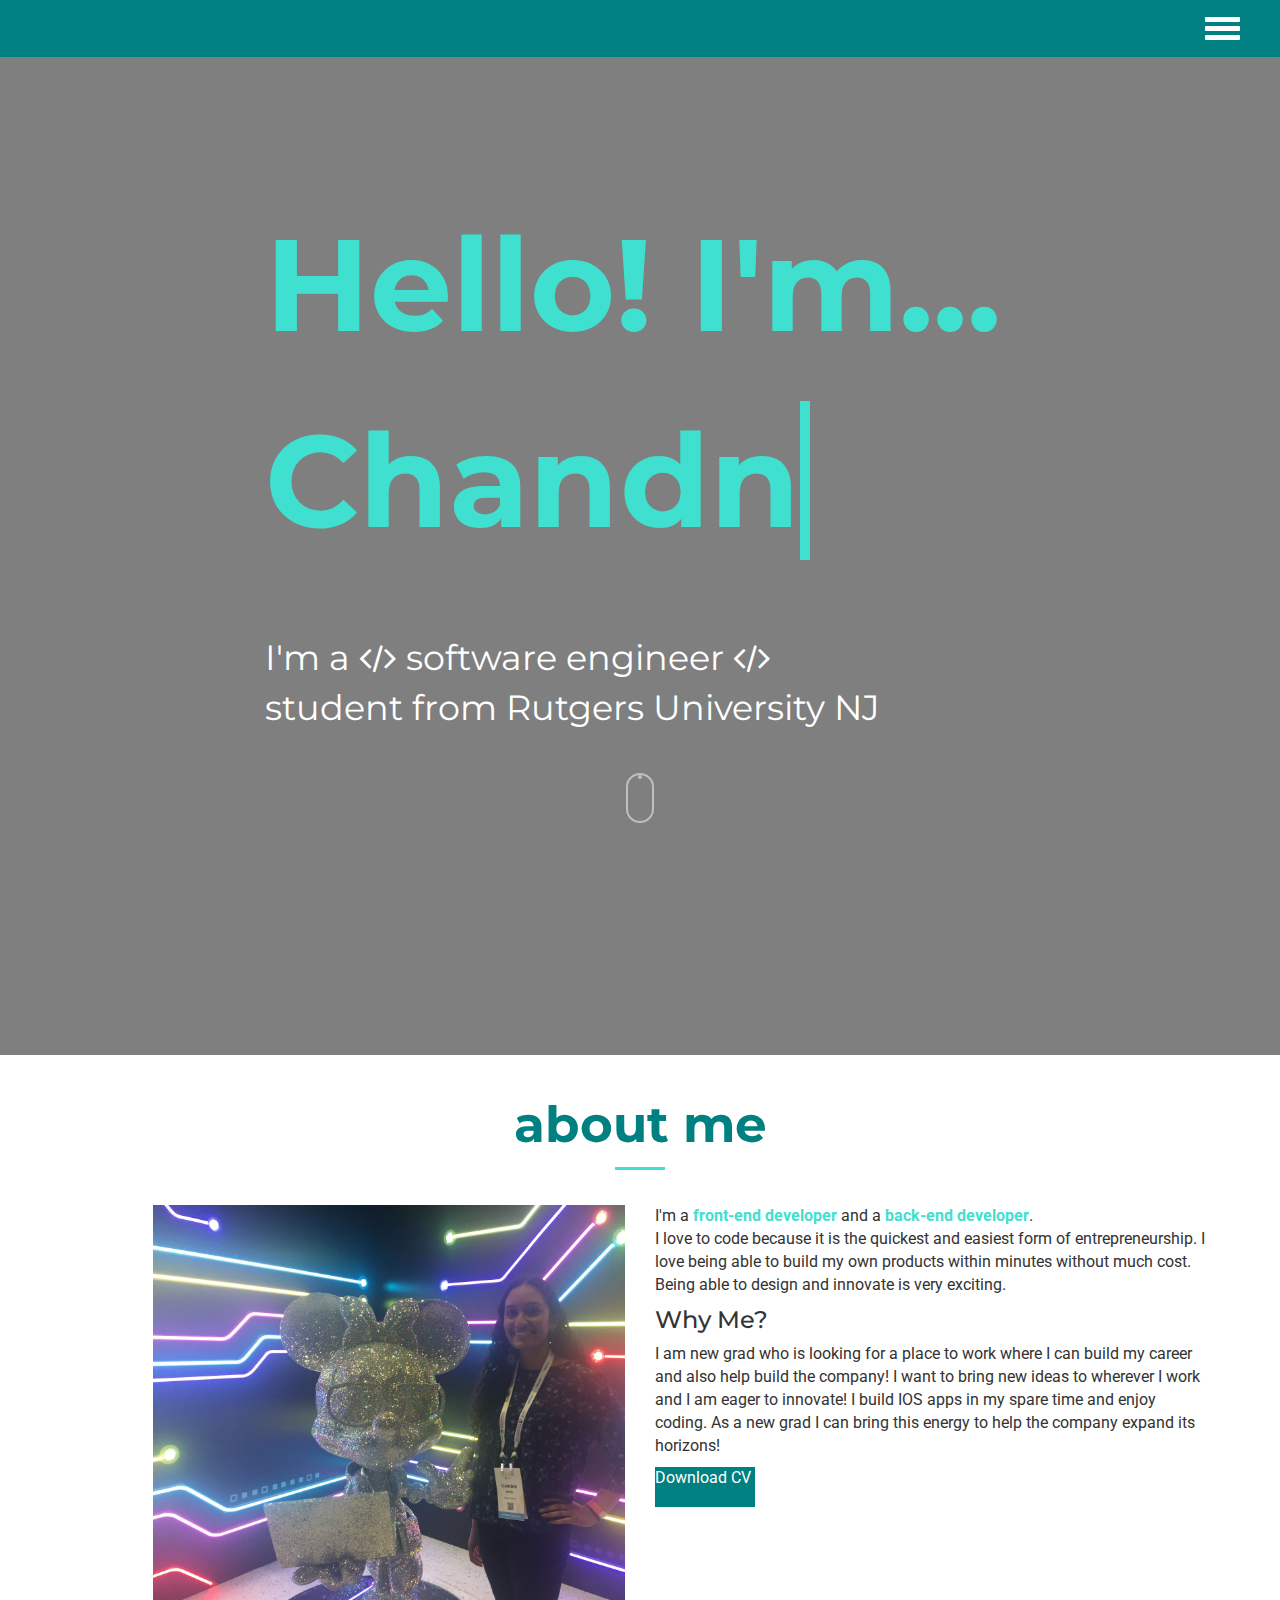
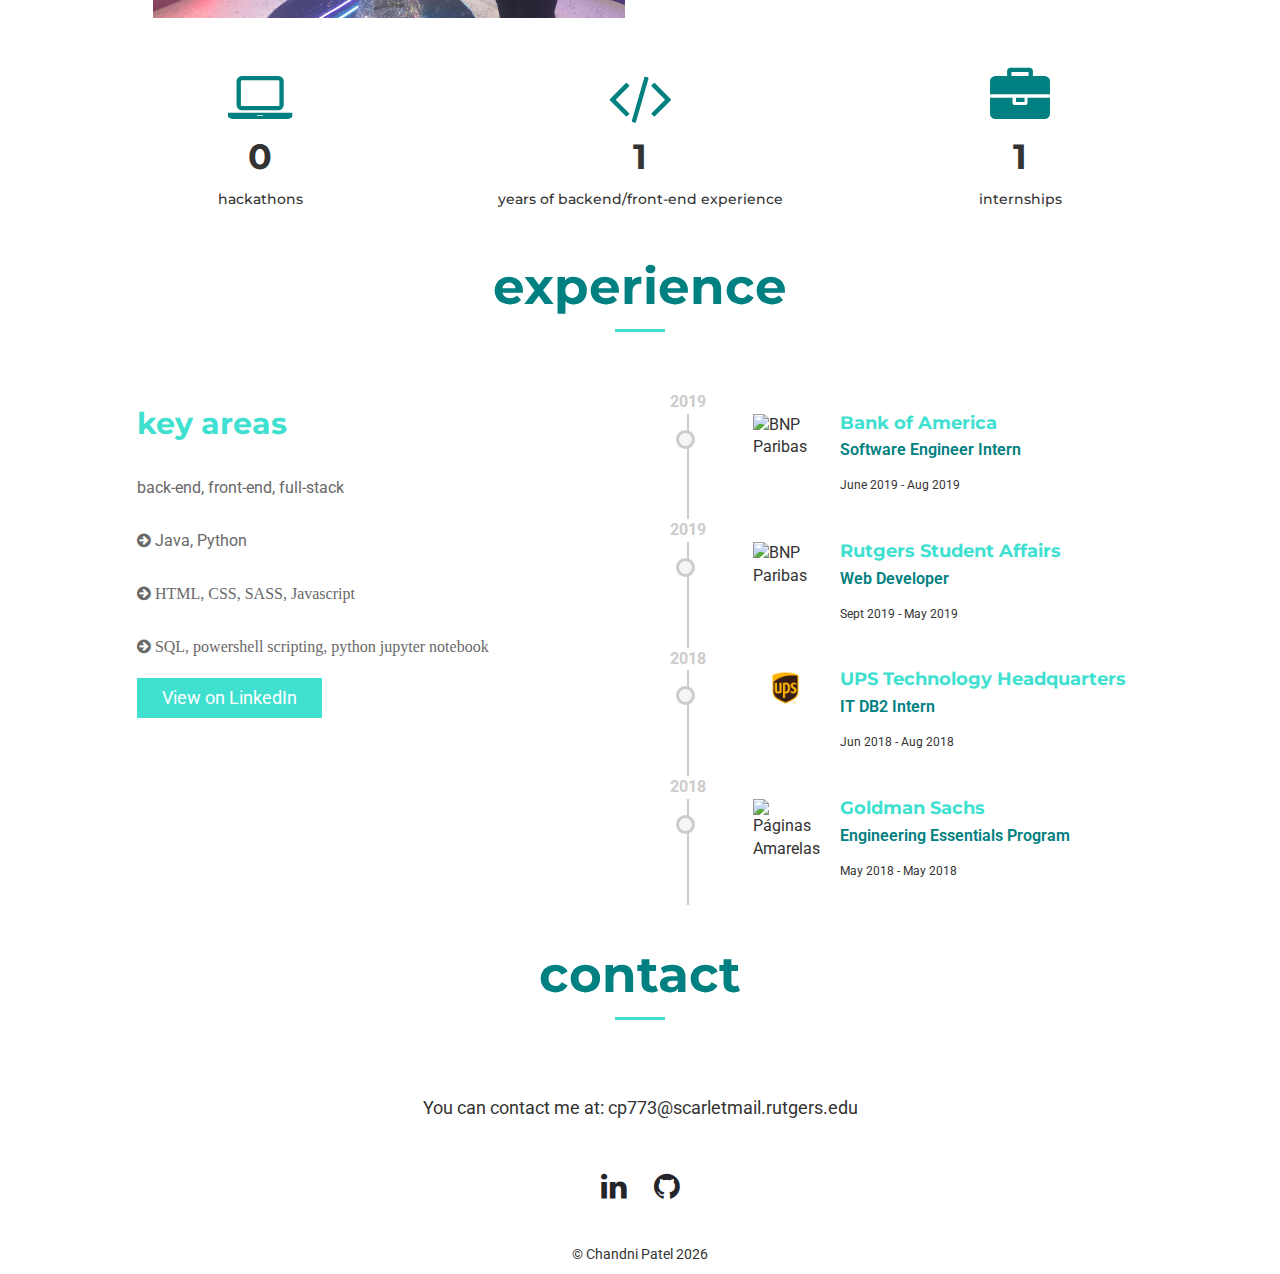
==== index.html @ c4a34601 "Update index.html" ====
<!DOCTYPE html>
<html lang="en" >
<head>
  <meta charset="UTF-8">
  <title>Chandni Patel Online Resume</title>
  <meta charset="utf-8">
<meta http-equiv="x-ua-compatible" content="ie=edge">
<title>Marina Marques | Front-End Developer</title>
<meta name="description" content="I'm a front-end developer based in Lisbon, Portugal.
                Avid self-learner, proactive, organized and dedicated to everything I do.">
<meta name="viewport" content="width=device-width, initial-scale=1">
<!-- icon -->
<link rel="shortcut icon" href="/favicon.ico" type="image/x-icon">
<link href="favicon.ico" rel="shortcut icon">
<link rel="icon" type="image/png" href="favicon-32x32.png" sizes="32x32" />
<!-- css -->
<link rel="stylesheet" href="https://fonts.googleapis.com/css?family=Roboto:400,700|Montserrat:400,700"><link rel='stylesheet' href='https://cdnjs.cloudflare.com/ajax/libs/twitter-bootstrap/3.3.7/css/bootstrap.min.css'>
<link rel='stylesheet' href='https://cdnjs.cloudflare.com/ajax/libs/animate.css/3.5.2/animate.min.css'>
<link rel='stylesheet' href='https://maxcdn.bootstrapcdn.com/font-awesome/4.7.0/css/font-awesome.min.css'><link rel="stylesheet" href="./style.css">

</head>
<body>
<!-- partial:index.partial.html -->
<!-- Please do not claim this website as your own. You don't have to give me credit but DON'T claim it's your code. When you use this as a base for your website please remove all tracking (Google Analytics, Heap).
-->

<body>
	<!-- START PRELOADER -->
	<div id="preloader">
		<div id="status">&nbsp;</div>
	</div>
	<!-- END PRELOADER -->
	<!-- Return to Top -->
	<a href="javascript:" id="return-to-top"><span class="fa fa-arrow-up" aria-hidden="true"></span></a>
	<!-- navigation -->
	<!-- start Fixed navbar -->
	<nav class="navbar navbar-inverse navbar-fixed-top">
		<div class="container-fluid">
			<!-- Brand and toggle get grouped for mobile display -->
			<div class="navbar-header">
				<a class="navbar-brand" href="#about">
					
				</a>
				<button type="button" class="navbar-toggle" data-toggle="collapse" data-target="#ResponsiveNav">
                    <span class="icon-bar"></span>
                    <span class="icon-bar"></span>
                    <span class="icon-bar"></span>
                </button>
			</div>
			<!-- Collect the nav links, forms, and other content for toggling -->
			<div class="collapse navbar-collapse navbar-right" id="ResponsiveNav">
				<ul class="nav navbar-nav">
					<li><a href="#about-me" class="page-scroll">ABOUT</a></li>
					<li><a href="#portfolio" class="page-scroll">PORTFOLIO</a></li>
					<li><a href="#services" class="page-scroll">SERVICES</a></li>
					<li><a href="#contact" class="page-scroll">CONTACT</a></li>
				</ul>
			</div>
			<!-- end collapse -->
		</div>
		<!-- end container fluid -->
	</nav>
	<!-- end navigation -->
	<!-- intro header -->
	<header class="intro">
		<div class="intro-body">
			<div class="container">
				<div class="row">
					<div class="col-md-8 col-md-offset-2">
						<!-- start typer hello  -->
						<div class="brand-heading">
							<p> Hello! I'm...<p>
							<span class="txt-rotate" data-period="100" data-rotate='[ "Chandni,", "a Coder,", "an Innovator,", "an Experimentor,"  , "Tech Designer,", "Chandni" ]'></span>
						</div>
						<!-- end typer hello -->
						<p class="intro-text">
							<br> I'm a <span class="fa fa-code" aria-hidden="true"></span> <span class="intro-text-hgl">software engineer  <span class="fa fa-code" aria-hidden="true"></span>
							<br>student from Rutgers University NJ </p>
						<!-- start mouse wrap -->
						<div class="mouse-warp">
							<a href="#mouse-here" class="page-scroll">
								<div class="mouse">
									<div class="scroll"></div>
								</div>
							</a>
						</div>
						<!-- end mouse wrap -->
					</div>
					<!-- end column wrapping -->
				</div>
				<!-- end row header -->
			</div>
			<!-- end container header -->
		</div>
		<!-- end intro body -->
	</header>
	<!-- end intro header -->
	<div id="mouse-here"></div>
	<!-- only for mouse to fall before the start of the section -->
	<!-- start about me -->
	<section id="about-me">
		<div class="container">
			<div class="row">
				<h2>About Me</h2>
				<div class="col-lg-6 about-intro">
					<div class="about-inner">
						<div class="about-ct">
							<img src="IMG_1872.JPG" style="width:550px; margin-left: 15%" alt="Marina Marques" class="img-responsive">
							<div class="textbox-about hidden-xs">
								
							</div>
						</div>
					</div>
				</div>
				<div class="col-lg-6 about-intro-text">
					<p>I'm a <span>front-end developer</span> and a <span>back-end developer</span>.<br> I love to code because it is the quickest and easiest form of entrepreneurship. I love being able to build my own products within minutes without much cost. Being able to design and innovate is very exciting.<br>
					<h3>Why Me? </h3>			
						I am new grad who is looking for a place to work where I can build my career and also help build the company! I want to bring new ideas to wherever I work and I am eager to innovate! I build IOS apps in my spare time and enjoy coding. As a new grad I can bring this energy to help the company expand its horizons!
						
						
						<br>
					
		
					
					<div class= "download">
				<a style="color: white;" href="https://chandnip.000webhostapp.com/chandnip/files/assets/Chandni%20Patel%20Resume%202020.docx.pdf" target="_blank"> Download CV</a>
					</div>
					</p>
				
			</div>
			<!-- end row about -->
		</div>
		<!-- end container about -->
		
		
		<!-- start count stats -->
		<section id="counter-stats">
			
					<div class="col-lg-4 stats">
						<span class="fa fa-laptop" aria-hidden="true"></span>
						<div class="counter" data-count="3">0</div>
						<h5>Hackathons</h5>
					</div>
					<div class="col-lg-4 stats">
						<span class="fa fa-code" aria-hidden="true"></span>
						<div class="counter" data-count="4">0</div>
						<h5>Years of backend/front-end experience </h5>
					</div>
					<div class="col-lg-4 stats">
						<span class="fa fa-briefcase" aria-hidden="true"></span>
						<div class="counter" data-count="5">0</div>
						<h5>internships</h5>
					</div>
				</div>
				<!-- end row counter stats -->
			</div>
			<!-- end container counter stats -->
		</section>
		<!-- end cont stats -->
	</section>
	<!-- end about me -->
	<!-- start work experience -->
	<section id="experience">
		<div class="container">
			<h2>EXPERIENCE</h2>
			<div class="experience-ct">
				<div class="row">
					<div class="col-md-6 timeline-label">
						<h4>key areas</h4>
						<p>back-end, front-end, full-stack</p>
						<p><span class="fa fa-arrow-circle-right"> </span> Java, Python</p>
						<p> <span class="fa fa-arrow-circle-right">  HTML, CSS, SASS, Javascript</p>
						<p> <span class="fa fa-arrow-circle-right">  SQL, powershell scripting, python jupyter notebook</p>
						<a href="https://pt.linkedin.com/in/chandnipatel27" alt="LinkedIn profile" target="_blank">
							<div class="button-group-li">
								<div class="text-timeline">View on LinkedIn</div>
								<div class="icon-li"><span class="fa fa-linkedin" aria-hidden="true"></span></div>
							</div>
						</a>
					</div>
					<div class="col-md-6 timeline col-exp">
						<div class="timeline-year">
							<time datetime="2016">2019</time>
							<div class="timeline-experience">
								<span class="timeline-circle"></span>
								<div class="timeline-experience-img"><img src="https://www.underconsideration.com/brandnew/archives/bank_of_america_logo_stacked_a.png" alt="BNP Paribas"></div>
								<div class="timeline-experience-info clear-after">
									<h5>Bank of America</h5>
									<div class="timeline-role">Software Engineer Intern</div>
									<p>June 2019 - Aug 2019</p>
								</div>
								<!-- experience-info -->
							</div>
							<!-- experience -->
							<time datetime="2015">2019</time>
							<div class="timeline-experience">
								<span class="timeline-circle"></span>
								<div class="timeline-experience-img"><img src="https://www.camdencc.edu/wp-content/uploads/RU_SHIELD_SIG_ST_CMYK.jpg" alt="BNP Paribas"></div>
								<div class="timeline-experience-info clear-after">
									<h5>Rutgers Student Affairs</h5>
									<div class="timeline-role">Web Developer</div>
									<p>Sept 2019 - May 2019</p>
								</div>
								<!-- experience-info -->
							</div>
							<!-- experience -->
						</div>
						<!-- year -->
						<div class="timeline-year timeline-year1">
							<time datetime="2014">2018</time>
							<div class="timeline-experience">
								<span class="timeline-circle"></span>
								<div class="timeline-experience-img"><img src="[data-uri]" alt="Páginas Amarelas"></div>
								<div class="timeline-experience-info clear-after">
									<h5>UPS Technology Headquarters</h5>
									<div class="timeline-role">IT DB2 Intern</div>
									<p>Jun 2018 - Aug 2018</p>
								</div>
								<!-- experience-info -->
							</div>
							<!-- experience -->
							<time datetime="2013">2018</time>
							<div class="timeline-experience">
								<span class="timeline-circle"></span>
								<div class="timeline-experience-img"><img src="https://upload.wikimedia.org/wikipedia/commons/thumb/6/61/Goldman_Sachs.svg/1200px-Goldman_Sachs.svg.png" alt="Páginas Amarelas"></div>
								<div class="timeline-experience-info clear-after">
									<h5>Goldman Sachs</h5>
									<div class="timeline-role">Engineering Essentials Program</div>
									<p>May 2018 - May 2018</p>
								</div>
								<!-- experience-info -->
							</div>
							<!-- experience -->
						</div>
						<!-- year -->
					</div>
				</div>
				<!-- end row of two columns -->
			</div>
			<!-- end experience container of two columns -->
		</div>
		<!-- end container experience -->
	</section>
	<!-- end work experience -->
	

	
	<!-- start footer -->
	<footer id="contact">
		<div class="container">
			<div class="row">
				<h2>CONTACT</h2>
				<p>You can contact me at: cp773@scarletmail.rutgers.edu</p>
				<br>
				<div class="social">
					
					<a href="https://linkedin.com/in/chandnipatel27" target="_blank" alt="LinkedIn profile"><span class="fa fa-linkedin" aria-hidden="true"></i></a>
					<a href="https://github.com/ChandniP" target="_blank" alt="GitHub profile"><span class="fa fa-github" aria-hidden="true"></span></a>
				</div>
				<p id="copyright"></p>
			</div>
			<!-- end row contact -->
		</div>
		<!-- end container footer section -->
	</footer>
	<!-- end footer -->
</body>
<!-- partial -->
  <script src='https://cdnjs.cloudflare.com/ajax/libs/jquery/3.1.0/jquery.min.js'></script>
<script src='https://shvvffle.github.io/js/jquery.easing.min.js'></script>
<script src='https://cdnjs.cloudflare.com/ajax/libs/twitter-bootstrap/3.3.7/js/bootstrap.min.js'></script><script  src="./script.js"></script>

</body>
</html>
---- style.css ----
/*
Please do not claim this website as your own. You don't have to give me credit but DON'T claim it's your code. When you use this as a base for your website please remove all tracking (Google Analytics, Heap).
*/
.download{
	margin-top: 10px;
	width: 100px;
	height: 40px;
	text-decoration: none;
	background-color: teal;
	
}
body {
	font-family: 'Roboto', sans-serif;
	font-size: 16px;
	width: 100%;
	height: 100%;
	background: #fff;
	margin: 0;
	padding: 0;
}

h2 {
	color: #008080;
	font-weight: 700;
	font-size: 50px;
	font-family: 'Montserrat', sans-serif;
	text-transform: lowercase;
}

h2:after {
	content: '';
	width: 50px;
	height: 3px;
	background: #40E0D0;
	display: block;
	margin: 15px auto;
	transition: all .2s ease-in-out;
	-webkit-transition: all .2s ease-in-out;
	-moz-transition: all .2s ease-in-out;
	-o-transition: all .2s ease-in-out;
	transition: all .2s ease-in-out;
}

h2:hover:after {
	width: 100px;
}

h3,
h4,
h5 {
	font-family: 'Montserrat', sans-serif;
}


/* SCROLL TO TOP ARROW */

#return-to-top {
	position: fixed;
	bottom: 20px;
	right: 20px;
	background: rgba(64, 224, 208, 0.8);
	width: 50px;
	height: 50px;
	display: block;
	text-decoration: none;
	-webkit-border-radius: 35px;
	-moz-border-radius: 35px;
	border-radius: 35px;
	display: none;
	-webkit-transition: all 0.3s linear;
	-moz-transition: all 0.3s ease;
	-ms-transition: all 0.3s ease;
	-o-transition: all 0.3s ease;
	transition: all 0.3s ease;
	z-index: 999;
}

#return-to-top span {
	color: #fff;
	margin: 0;
	position: relative;
	left: 16px;
	top: 13px;
	font-size: 19px;
	-webkit-transition: all 0.3s ease;
	-moz-transition: all 0.3s ease;
	-ms-transition: all 0.3s ease;
	-o-transition: all 0.3s ease;
	transition: all 0.3s ease;
}

#return-to-top:hover {
	background: rgba(64, 224, 208, 1);
}

#return-to-top:hover span {
	color: #fff;
	top: 5px;
}


/* END SCROLL TO TOP ARROW */


/* START PRELOADER */

#preloader {
	position: absolute;
	top: 0;
	left: 0;
	right: 0;
	bottom: 0;
	background-color: white;
	z-index: 99;
	height: 100%;
}

#status {
	width: 200px;
	height: 200px;
	position: absolute;
	left: 50%;
	top: 50%;
	background-image: url(http://marinamarques.pt/img/preloader.gif);
	background-repeat: no-repeat;
	background-position: center;
	margin: -100px 0 0 -100px;
}


/* END PRELOADER */


/* start header */

.navbar-fixed-top {
	background-color: #008080;
}

.navbar-brand {
	padding: 0px 15px;
	height: 56px;
	margin-left: 0;
}

.navbar {
	margin-bottom: 0px;
	border: none;
}

.navbar-inverse .navbar-toggle:focus,
.navbar-inverse .navbar-toggle:hover {
	background-color: #40E0D0;
}

.navbar-inverse .navbar-toggle {
	border: none;
}

.navbar-inverse .navbar-collapse,
.navbar-inverse .navbar-form {
	border: none;
}

.navbar-toggle .icon-bar {
	width: 35px;
	height: 5px
}

#ResponsiveNav li a {
	font-size: 16px;
	color: #fff;
	font-weight: 700;
	display: inline-block;
	position: relative;
	text-decoration: none;
	overflow: hidden;
	-webkit-transition: all .40s ease-in-out;
	transition: all .40s ease-in-out;
	font-family: 'Roboto', sans-serif;
	text-transform: lowercase;
}

#ResponsiveNav li a:after {
	content: '';
	position: absolute;
	bottom: 0;
	left: 50%;
	width: 0;
	-webkit-transform: translateX(-50%);
	transform: translateX(-50%);
	height: 3px;
	background: #40E0D0;
	-webkit-transition: .35s;
	transition: .35s;
}

#ResponsiveNav li a:hover {
	color: #40E0D0;
}

#ResponsiveNav ul li a:hover:after,
#ResponsiveNav ul li a:focus:after,
#ResponsiveNav ul li a:active:after {
	width: 70%;
}

button.navbar-toggle.collapsed {
	background-color: #008080;
	border: none;
}

.navbar-default .navbar-toggle:focus,
.navbar-default .navbar-toggle:hover {
	background-color: #40E0D0;
	border: none;
}

.navbar-default .navbar-toggle .icon-bar {
	background-color: #fff;
}


/*/ start hamburger menu desktop overwrite bootstrap /*/

.navbar-header {
	float: none;
}

.navbar-toggle {
	display: block;
}

.navbar-collapse.collapse {
	display: none!important;
}

.navbar-nav {
	float: none!important;
}

.navbar-nav>li {
	float: none;
}

.navbar-collapse.collapse.in {
	display: block !important;
}


/*/ end hamburger menu desktop overwrite bootstrap /*/


/*/ start intro /*/

.intro {
	display: table;
	width: 100%;
	height: auto;
	text-align: center;
	color: white;
	background: url(https://buzzfeedapp.000webhostapp.com/chandnipatel/chandnip/files/img/hero-bg.jpg) no-repeat top center scroll;
	background-size: cover;
	-o-background-size: cover;
}

.intro .intro-body {
	display: table-cell;
	vertical-align: middle;
	padding: 15% 0;
	background: rgba(0, 0, 0, 0.5);
}

.brand-heading {
	font-size: 100px;
	font-family: 'Montserrat', sans-serif;
	font-weight: 700;
	text-align: left;
	color: #40E0D0;
}

.intro .intro-body .intro-text {
	font-size: 25px;
	font-family: 'Montserrat', sans-serif;
	text-align: left;
}

span.city {
	background-color: #40E0D0;
	color: #fff;
	border-radius: 4px;
	width: 15px;
}

@media (min-width: 768px) {
	.intro {
		height: 100%;
		padding: 0;
	}
	.intro .intro-body .brand-heading {
		font-size: 130px;
	}
	.intro .intro-body .intro-text {
		font-size: 35px;
	}
}

.mouse-warp {
	margin: 40px auto;
	display: block;
	width: 28px;
	opacity: 0.5;
}

.mouse {
	width: 28px;
	height: 50px;
	border: 2px solid #fff;
	border-radius: 14px;
}

.scroll {
	width: 4px;
	height: 4px;
	border-radius: 2px;
	background: #fff;
	position: relative;
	left: 10px;
	-webkit-animation: scrolls 1.3s ease-out infinite;
}

@-webkit-keyframes scrolls {
	0% {
		top: 8px;
		opacity: 0;
		-webkit-transform: scaleY(1) scaleX(1);
	}
	5% {
		top: 8px;
		opacity: 0.8;
		-webkit-transform: scaleY(1.2) scaleX(1.2);
	}
	10% {
		top: 8px;
		opacity: 1;
		-webkit-transform: scaleY(1.6) scaleX(1.6);
	}
	15% {
		top: 8px;
		opacity: 1;
		-webkit-transform: scaleY(1.2) scaleX(1.2);
	}
	20% {
		top: 8px;
		opacity: 1;
		-webkit-transform: scaleY(1.2) scaleX(1.2);
	}
	30% {
		top: 15px;
		opacity: 1;
		-webkit-transform: scaleY(1.2) scaleX(1.2);
	}
	100% {
		top: 30px;
		opacity: 0;
		-webkit-transform: scaleY(1.2) scaleX(0.8);
	}
}


/* End Scroll Down Indicator */


/*/ end intro /*/


/*/ start about /*/

#about-me {
	margin-top: 20px;
}

#about-me h2 {
	font-weight: 700;
	margin-top: 22px;
	padding-bottom: 10px;
	text-align: center;
}

.about-intro-text p {
	float: right;
}

.about-intro-text span {
	color: #40E0D0;
	font-weight: 700;
}

.about-intro-text .fa-beer {
	color: #40E0D0;
	font-size: 20px;
}

.button-group {
	cursor: pointer;
	display: -webkit-inline-box;
	display: -ms-inline-flexbox;
	display: inline-flex;
}

.text {
	background: #008080;
	color: #fff;
	font-size: 18px;
	height: 50px;
	padding: 0 25px;
	line-height: 50px;
}

.icon-cv {
	font-size: 30px;
	width: 50px;
	height: 50px;
	line-height: 40px;
	box-sizing: border-box;
	border: 4px solid #008080;
	border-left: none;
}



.button-group:hover .icon-cv {
	-webkit-transform: rotateY(0deg);
	transform: rotateY(0deg);
}

.button-group {
	-webkit-perspective: 200px;
	perspective: 200px;
	-webkit-perspective-origin: calc(100% - 50px);
	perspective-origin: calc(100% - 50px);
	margin-top: 5%;
}

.about-inner {
	position: relative;
	padding: 0;
	overflow: hidden;
}

.about-inner>img {
	display: block;
	min-width: 100%;
	height: auto;
}

.about-ct .textbox-about {
	width: 100%;
	height: 100%;
	position: absolute;
	top: 0;
	left: 0;
	-webkit-transform: scale(0);
	transform: scale(0);
}

.about-ct:hover .textbox-about {
	-webkit-transform: scale(1);
	transform: scale(1);
}

.textbox-about {
	-webkit-transition: all 0.7s ease;
	transition: all 0.7s ease;
}

div.button-social {
	border: 2px solid #fff;
	padding: 12px 18px;
	-webkit-transition: all .35s;
	transition: all .35s;
	border-radius: 0;
	-webkit-border-radius: 0;
	-moz-border-radius: 0;
	margin-top: 25px;
	font-size: 18px;
	color: #fff;
	margin: 5% 5%;
}

div.button-social a {
	color: #fff;
	font-size: 18px;
	margin: 15px;
}

div.button-social a:hover {
	color: #40E0D0;
}

.button-group:focus,
.icon-cv:focus,
.text:focus {
	outline: 0;
}


/*/ start count stats /*/

#counter-stats {
	margin-top: 50px;
	width: 100%;
	height: auto;
}

.stats {
	text-align: center;
	font-size: 35px;
	font-weight: 700;
	font-family: 'Montserrat', sans-serif;
	text-transform: lowercase;
}

.stats .fa {
	color: #008080;
	font-size: 60px;
}


/*/ end count stats /*/


/*/ end about /*/


/*/ start about work experience /*/

#experience {
	margin-top: 20px;
}

#experience h2 {
	font-weight: 700;
	margin-top: 22px;
	padding-bottom: 10px;
	text-align: center;
}

.timeline-label h4 {
	margin-top: 0;
	font-size: 30px;
	color: #40E0D0;
	padding: 16px 0px;
	font-weight: 700;
}

.timeline-label p {
	color: #696969;
	padding: 8px 0px;
	line-height: 27px;
}

.button-group-li {
	cursor: pointer;
	display: -webkit-inline-box;
	display: -ms-inline-flexbox;
	display: inline-flex;
}

.timeline-label a {
	text-decoration: none;
}

.text-timeline {
	background: #40E0D0;
	color: #fff;
	font-size: 18px;
	height: 40px;
	padding: 0 25px;
	line-height: 40px;
}

.icon-li {
	font-size: 20px;
	width: 40px;
	height: 40px;
	line-height: 30px;
	box-sizing: border-box;
	border: 4px solid #40E0D0;
	border-left: none;
	-webkit-transition: 600ms -webkit-transform ease-in-out;
	transition: 600ms -webkit-transform ease-in-out;
	transition: 600ms transform ease-in-out;
	transition: 600ms transform ease-in-out, 600ms -webkit-transform ease-in-out;
	-webkit-transform: rotateY(90deg);
	transform: rotateY(90deg);
	-webkit-transform-origin: left;
	transform-origin: left;
	color: #40E0D0;
	background: #fff;
	text-align: center;
}

.button-group-li:hover .icon-li {
	-webkit-transform: rotateY(0deg);
	transform: rotateY(0deg);
}

.button-group-li {
	-webkit-perspective: 200px;
	perspective: 200px;
	-webkit-perspective-origin: calc(100% - 40px);
	perspective-origin: calc(100% - 40px);
}

.timeline-label {
	padding-left: 7%;
	margin-top: 2%;
}

.col-exp {
	margin-top: 2%;
}

.timeline .timeline-experience {
	position: relative;
	float: left;
	margin-left: 32px;
	padding-left: 64px;
	border-left: 2px solid #ccc;
}

.timeline .timeline-experience-info h5 {
	margin-top: 0;
	margin-bottom: 0.333em;
	font-size: 18px;
	color: #40E0D0;
	font-weight: 700;
}

.timeline .timeline-experience-info .timeline-role {
	font-size: 16px;
	color: #008080;
	font-weight: 600;
}

.timeline .timeline-experience-info p {
	font-size: 12px;
	color: #333;
	line-height: 27px;
}

.timeline time {
	display: block;
	width: 65px;
	color: #ccc;
	text-align: center;
	font-weight: 700;
}

.timeline .timeline-experience-img,
.timeline .timeline-experience-info,
.timeline .timeline-experience-info h5,
.timeline .timeline-experience-info .role,
.timeline .timeline-experience-info p {
	clear: none;
}

.timeline .timeline-experience .timeline-circle {
	position: absolute;
	top: 16px;
	left: -13px;
	display: block;
	width: 19px;
	height: 19px;
	border: 3px solid #ccc;
	border-radius: 50%;
	background-color: #F5F5F5;
}

.timeline .timeline-experience-img {
	float: left;
	width: 64px;
	height: 64px;
}

.timeline .timeline-experience-img img {
	width: 100%;
}

.timeline .timeline-experience-info {
	margin-left: 87px;
}

.timeline-experience-info p {
	margin-top: 10px;
	margin-bottom: 20px;
}


/*/ end about work experience /*/


/*/ end about /*/


/*/ start work portfolio /*/

#portfolio {
	margin-top: 20px;
}

.portfolio-ct h2 {
	font-weight: 700;
	margin-top: 22px;
	padding-bottom: 10px;
	text-align: center;
}

.grid-portfolio {
	margin-top: 20px;
}

.portfolio-details {
	text-align: center;
}

.thumbnail {
	max-width: 500px;
	border: none;
	position: relative;
	background: none;
	padding: 0;
}

.portfolio-details h3 {
	color: #008080;
	font-weight: 700;
	font-size: 25px;
	font-family: 'Montserrat', sans-serif;
}

.portfolio-details p {
	font-size: 14px;
}

ul.portfolio-tags {
	padding: 10px 0 10px 0;
	text-align: center;
}

li.portfolio-tag {
	list-style-type: none;
	font-size: 9px;
	font-family: 'Montserrat', sans-serif;
	font-weight: 700;
	color: #40E0D0;
	display: inline;
	border: 2px solid #40E0D0;
	padding: 8px;
}

span.portfolio-link {
	font-size: 30px;
	border: 2px solid #fff;
	border-radius: 50px;
	padding: 20px;
	color: #fff;
	margin: 20% auto;
}

.portfolio-item-ct .textbox-portfolio {
	width: 100%;
	height: 100%;
	position: absolute;
	top: 0;
	left: 0;
	-webkit-transform: scale(0);
	transform: scale(0);
	background: #40e0d0;
	opacity: 0.9;
}

.portfolio-item-ct:hover .textbox-portfolio {
	-webkit-transform: scale(1);
	transform: scale(1);
}

.textbox-portfolio {
	-webkit-transition: all 0.7s ease;
	transition: all 0.7s ease;
}

div.button-weblink {
	-webkit-transition: all .35s;
	transition: all .35s;
	border-radius: 0;
	-webkit-border-radius: 0;
	-moz-border-radius: 0;
	color: #fff;
	text-align: center;
}

.portfolio-tag:focus,
.portfolio-tags:focus {
	outline: 0;
}


/*/ end work portfolio /*/


/*/ start services /*/

#services {
	margin-top: 20px;
	width: 100%;
	height: auto;
	text-align: center;
	margin-bottom: 45px;
}

#services h2 {
	font-weight: 700;
	margin-top: 22px;
	padding-bottom: 10px;
	text-align: center;
}

.ct-services {
	margin-top: 20px;
}

#services h3 {
	color: #40E0D0;
	font-size: 22px;
	font-weight: bold;
	text-transform: lowercase;
}

#services .fa {
	font-size: 60px;
	color: #008080;
}

#services .rotate:hover {
	-webkit-transform: rotate(360deg);
	-moz-transform: rotate(360deg);
	-o-transform: rotate(360deg);
}

#services .rotate {
	-webkit-transition-duration: 0.8s;
	transition-duration: 0.8s;
	-webkit-transition-property: -webkit-transform;
	transition-property: -webkit-transform;
	transition-property: transform;
	transition-property: transform, -webkit-transform;
	overflow: hidden;
}


/*/ end services /*/


/*/ start testimionals /*/

#testimionals {
	margin-top: 20px;
	width: 100%;
	height: auto;
	text-align: center;
}

#testimionals h2 {
	font-weight: 700;
	color: #fff;
	margin-top: 22px;
	padding-bottom: 10px;
	text-align: center;
}

.testimionals-bg {
	width: 100%;
	height: auto;
	background: url(http://marinamarques.pt/img/mm_testimionals.jpg) no-repeat top center scroll;
	background-size: cover;
	-o-background-size: cover;
}

.testimionals-bg-opacity {
    width: 100%;
    height: auto;
    background: rgba(0, 0, 0, 0.5);
}

.quotes {
	color: #fff;
	font-size: 60px;
}

.client {
	font-size: 16px;
	font-style: italic;
}

.carousel-caption {
	position: static;
	/*/ this is to replace the images of bootstrap slider /*/
	font-size: 18px;
	color: #fff;
	min-height: 200px;
}

.carousel-control.left,
.carousel-control.right {
	background: none;
}


/*/ end testimionals /*/


/*/ start contact /*/

footer {
	text-align: center;
	font-size: 18px;
	margin-top: 20px;
}

#contact h2 {
	font-weight: 700;
	margin-top: 22px;
	padding-bottom: 10px;
	text-align: center;
}

footer p {
	margin-top: 50px;
}

.social,
footer a {
	font-size: 30px;
	color: #24242a;
	margin: 10px;
}

footer a:hover,
footer a:after,
footer a:visited footer a:focus {
	color: #40E0D0;
}

#copyright {
	margin-top: 35px;
	font-size: 14px;
}


/*/ end contact /*/


/*/ media queries /*/

@media only screen and (max-width: 480px) {
	.brand-heading {
		font-size: 85px;
		margin-top: 10%;
	}
	.col-exp {
		margin-top: 15%;
	}
	.timeline .timeline-experience {
		margin-left: 20px;
		padding-left: 20px;
	}
	.timeline time {
		width: 40px;
	}
	.services-item {
		margin-bottom: 15%;
	}
}
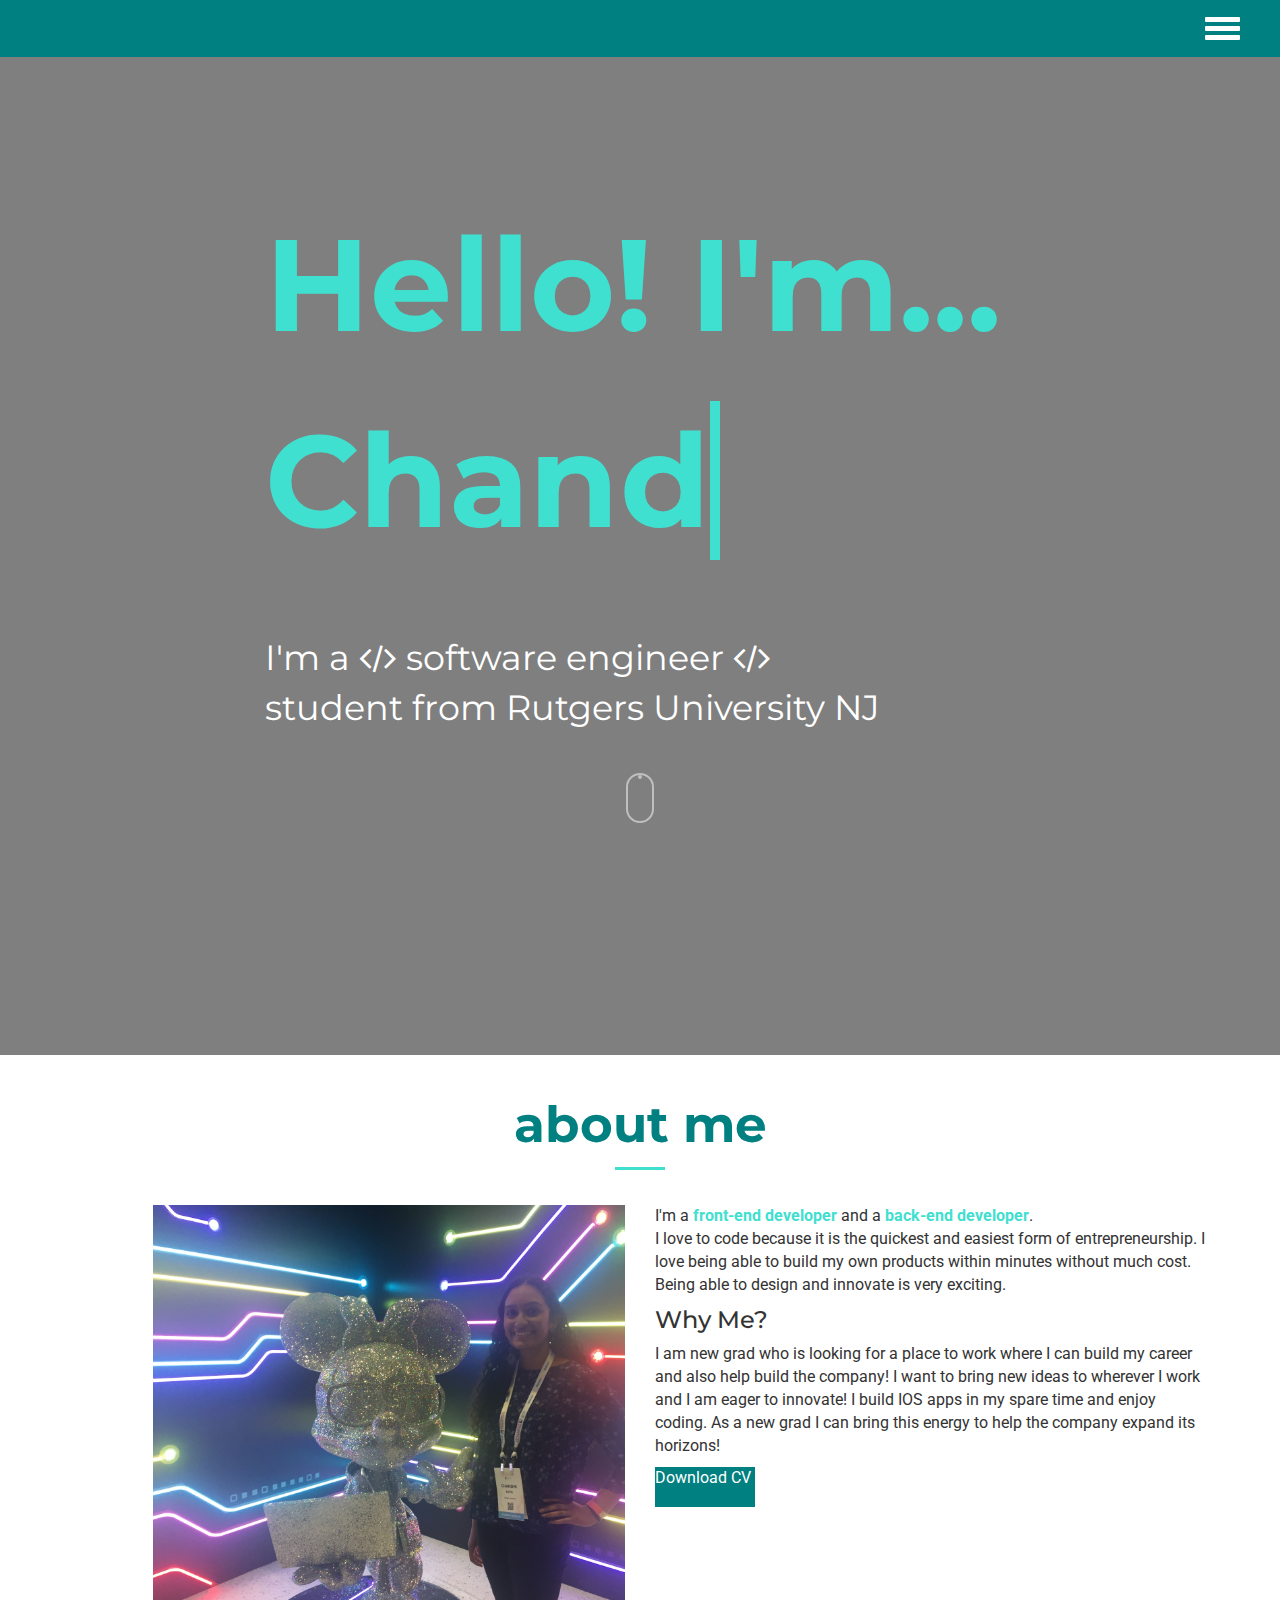
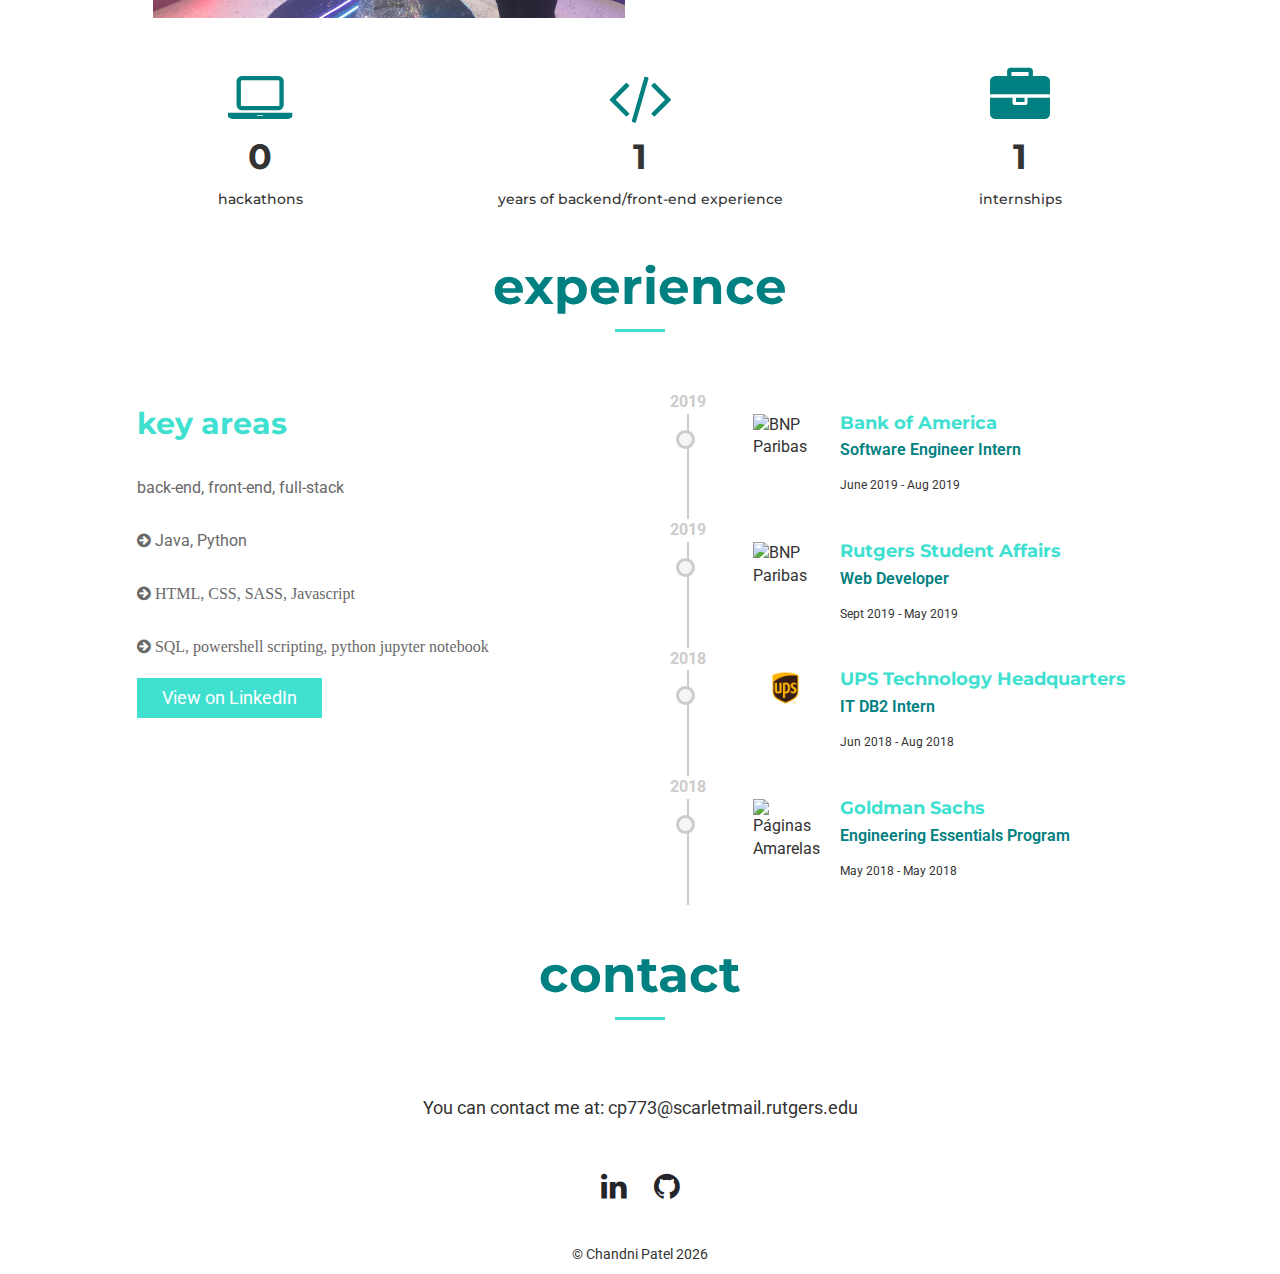
==== commit 4bb87290: "Update index.html" ====
--- a/index.html
+++ b/index.html
@@ -51,8 +51,7 @@
 			<div class="collapse navbar-collapse navbar-right" id="ResponsiveNav">
 				<ul class="nav navbar-nav">
 					<li><a href="#about-me" class="page-scroll">ABOUT</a></li>
-					<li><a href="#portfolio" class="page-scroll">PORTFOLIO</a></li>
-					<li><a href="#services" class="page-scroll">SERVICES</a></li>
+					<li><a href="#experience" class="page-scroll">EXPERIENCE</a></li>
 					<li><a href="#contact" class="page-scroll">CONTACT</a></li>
 				</ul>
 			</div>
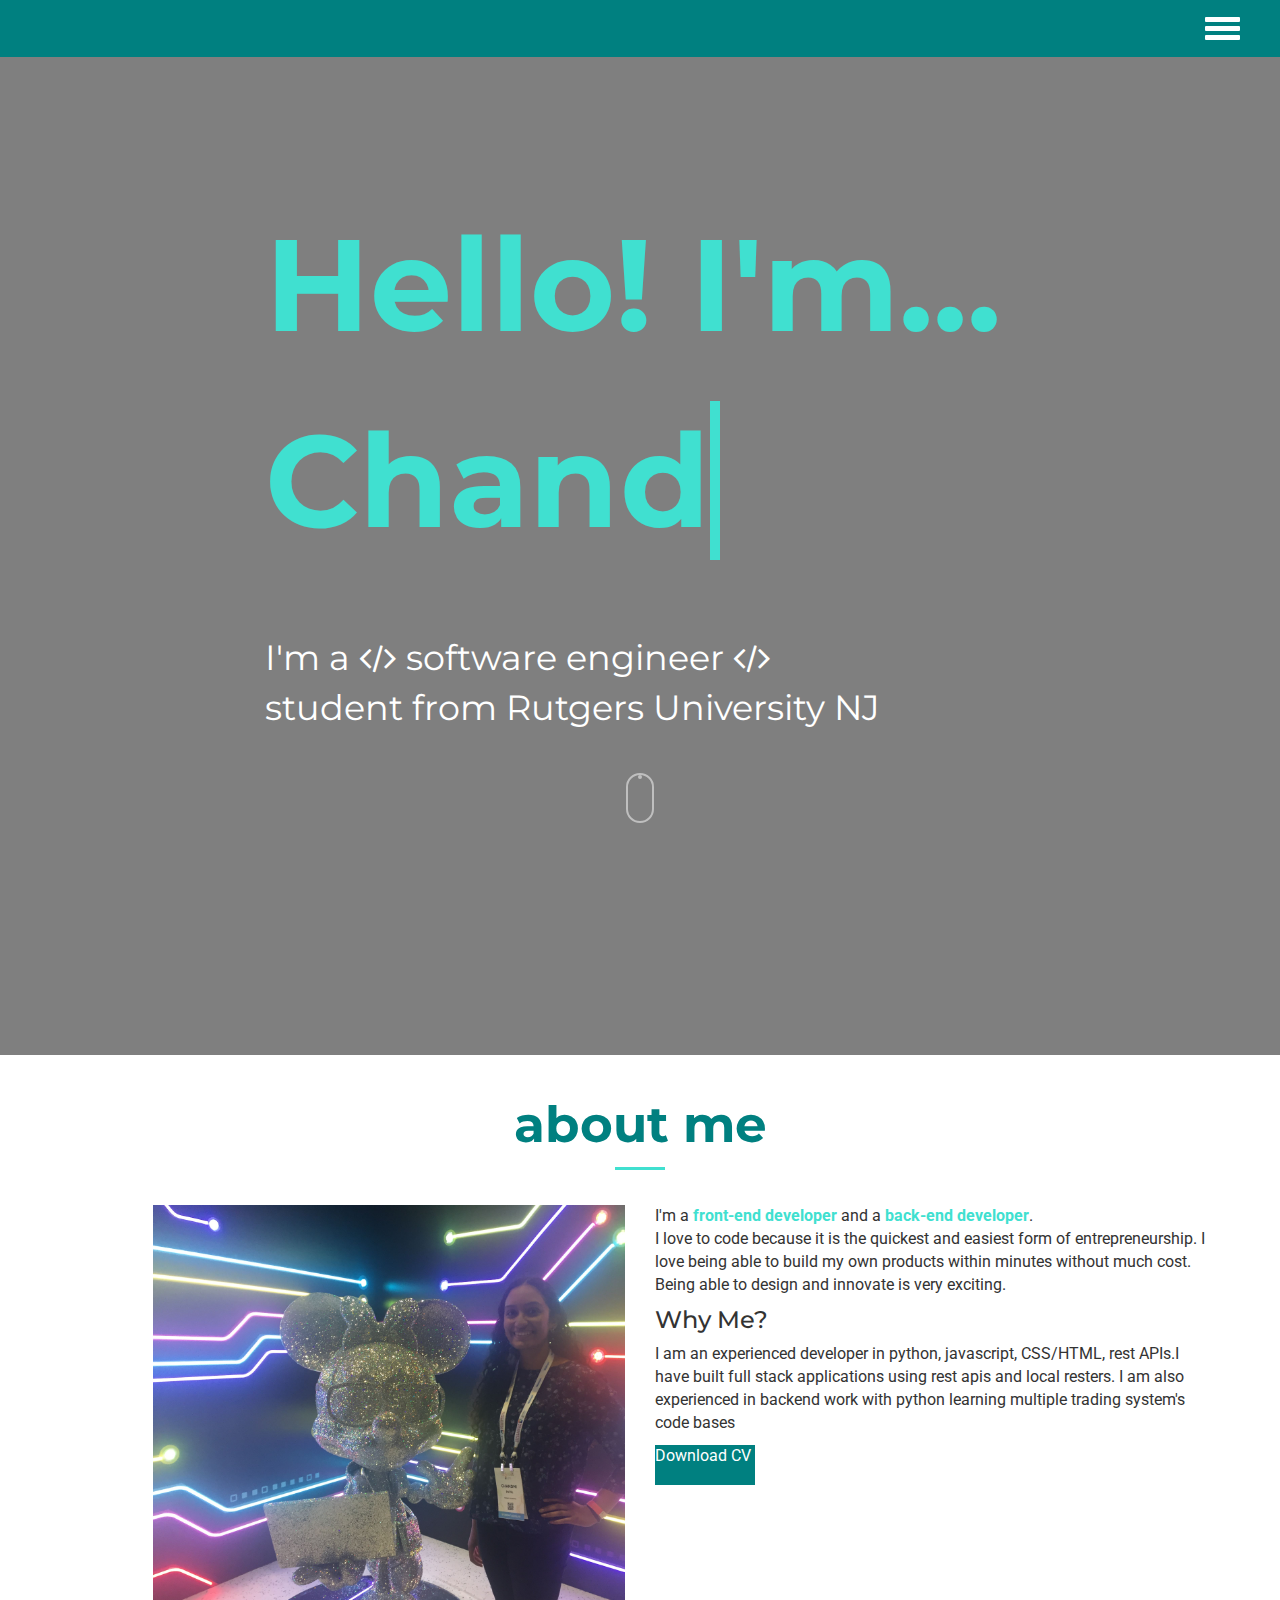
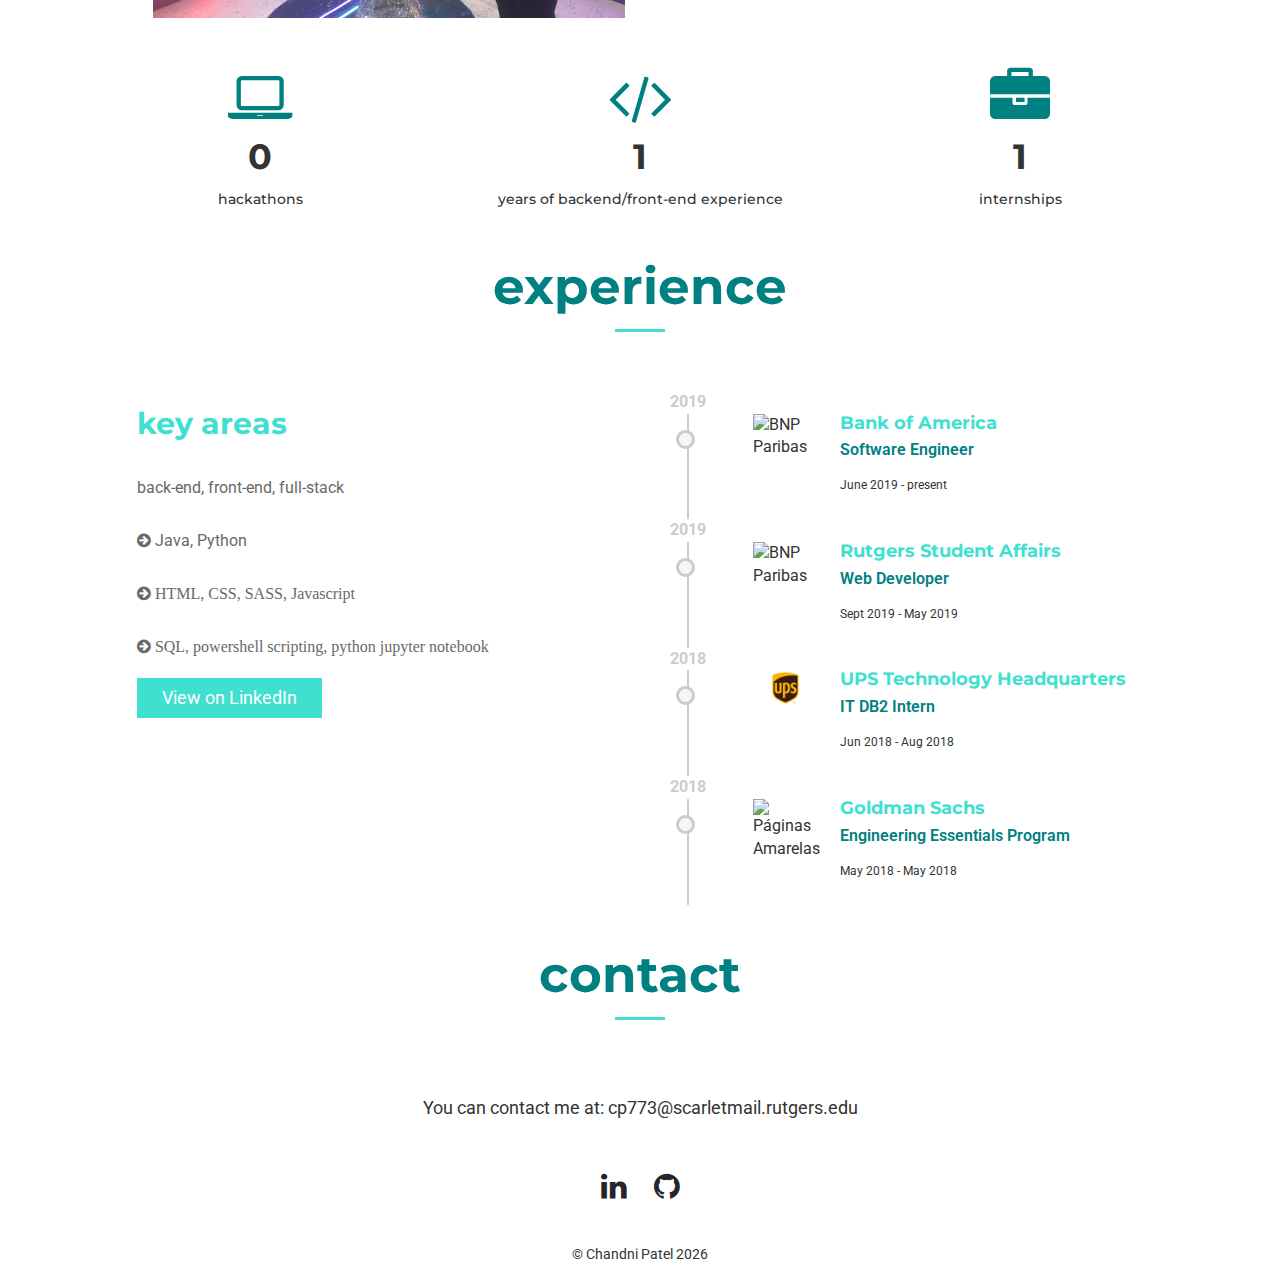
==== commit 5b57883b: "Update index.html" ====
--- a/index.html
+++ b/index.html
@@ -114,8 +114,7 @@
 				<div class="col-lg-6 about-intro-text">
 					<p>I'm a <span>front-end developer</span> and a <span>back-end developer</span>.<br> I love to code because it is the quickest and easiest form of entrepreneurship. I love being able to build my own products within minutes without much cost. Being able to design and innovate is very exciting.<br>
 					<h3>Why Me? </h3>			
-						I am new grad who is looking for a place to work where I can build my career and also help build the company! I want to bring new ideas to wherever I work and I am eager to innovate! I build IOS apps in my spare time and enjoy coding. As a new grad I can bring this energy to help the company expand its horizons!
-						
+						I am an experienced developer in python, javascript, CSS/HTML, rest APIs.I have built full stack applications using rest apis and local resters. I am also experienced in backend work with python learning multiple trading system's code bases 
 						
 						<br>
 					
@@ -185,8 +184,8 @@
 								<div class="timeline-experience-img"><img src="https://www.underconsideration.com/brandnew/archives/bank_of_america_logo_stacked_a.png" alt="BNP Paribas"></div>
 								<div class="timeline-experience-info clear-after">
 									<h5>Bank of America</h5>
-									<div class="timeline-role">Software Engineer Intern</div>
-									<p>June 2019 - Aug 2019</p>
+									<div class="timeline-role">Software Engineer</div>
+									<p>June 2019 - present</p>
 								</div>
 								<!-- experience-info -->
 							</div>
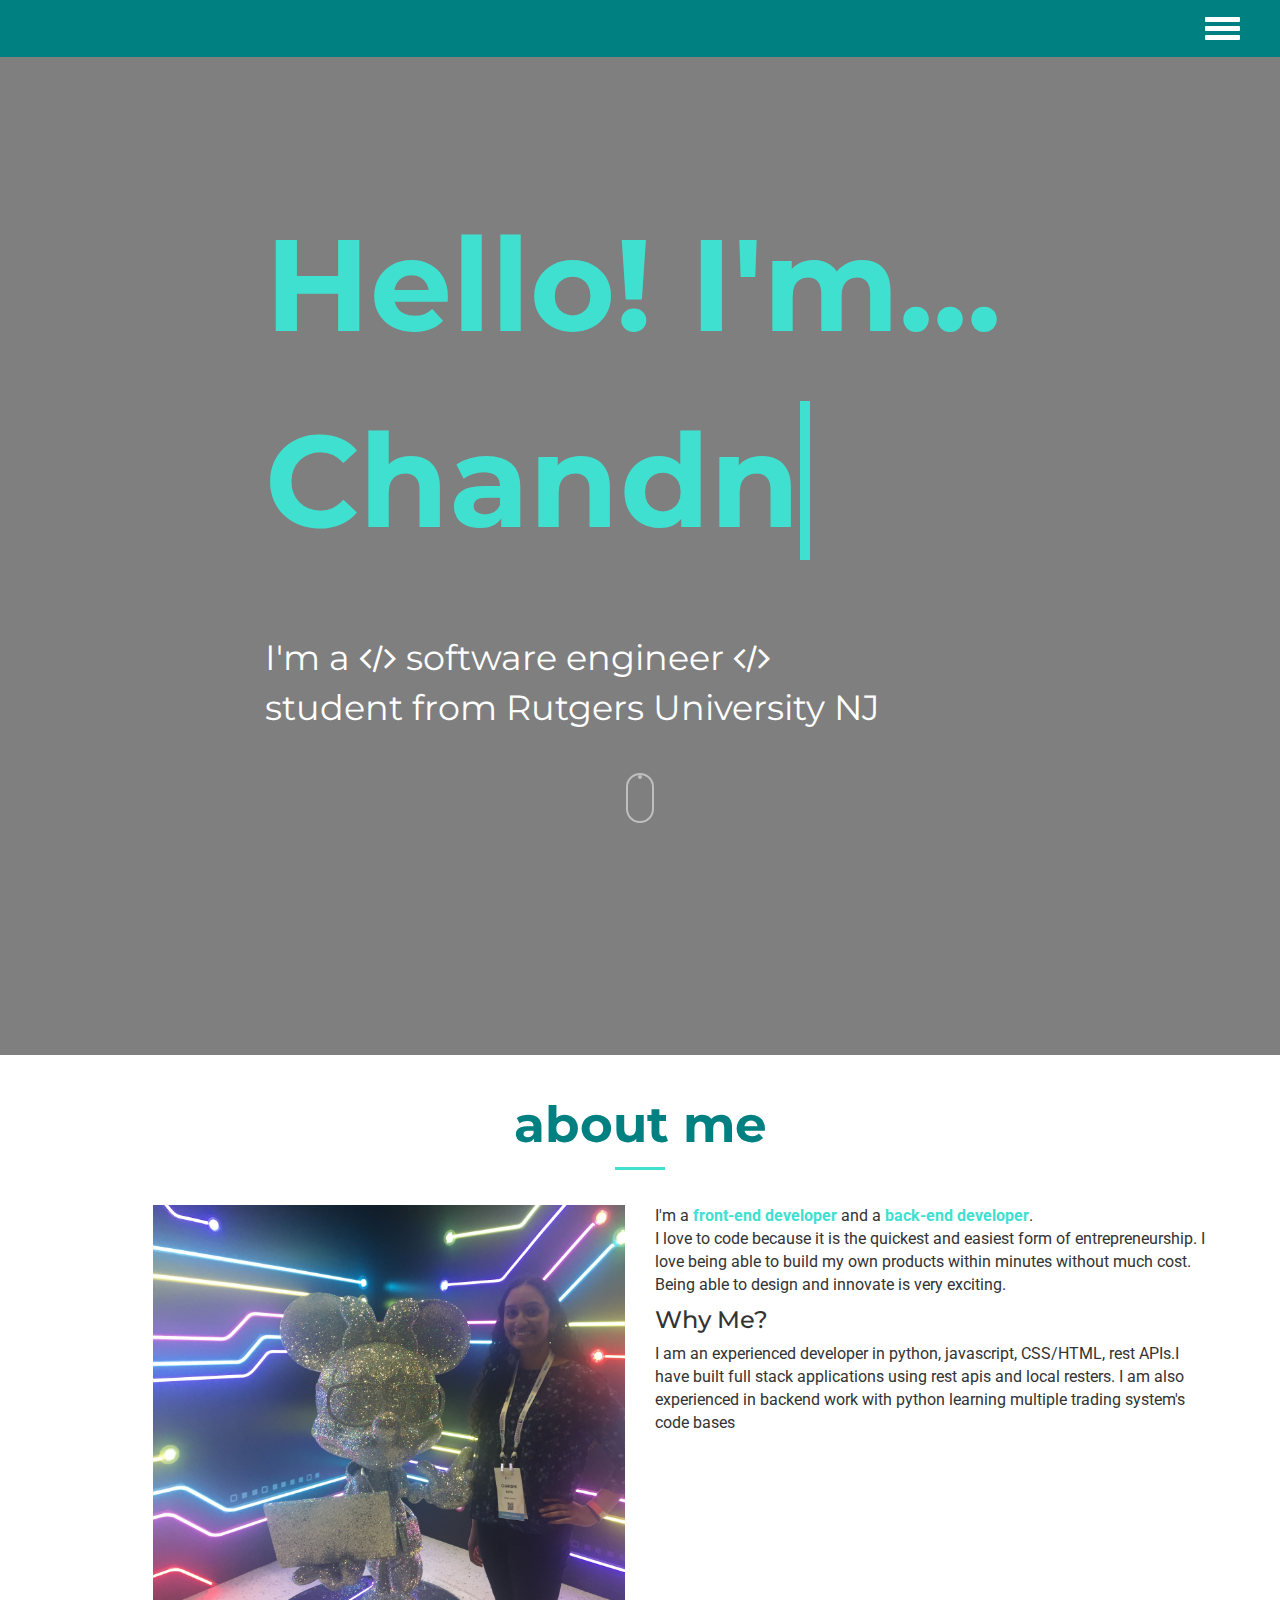
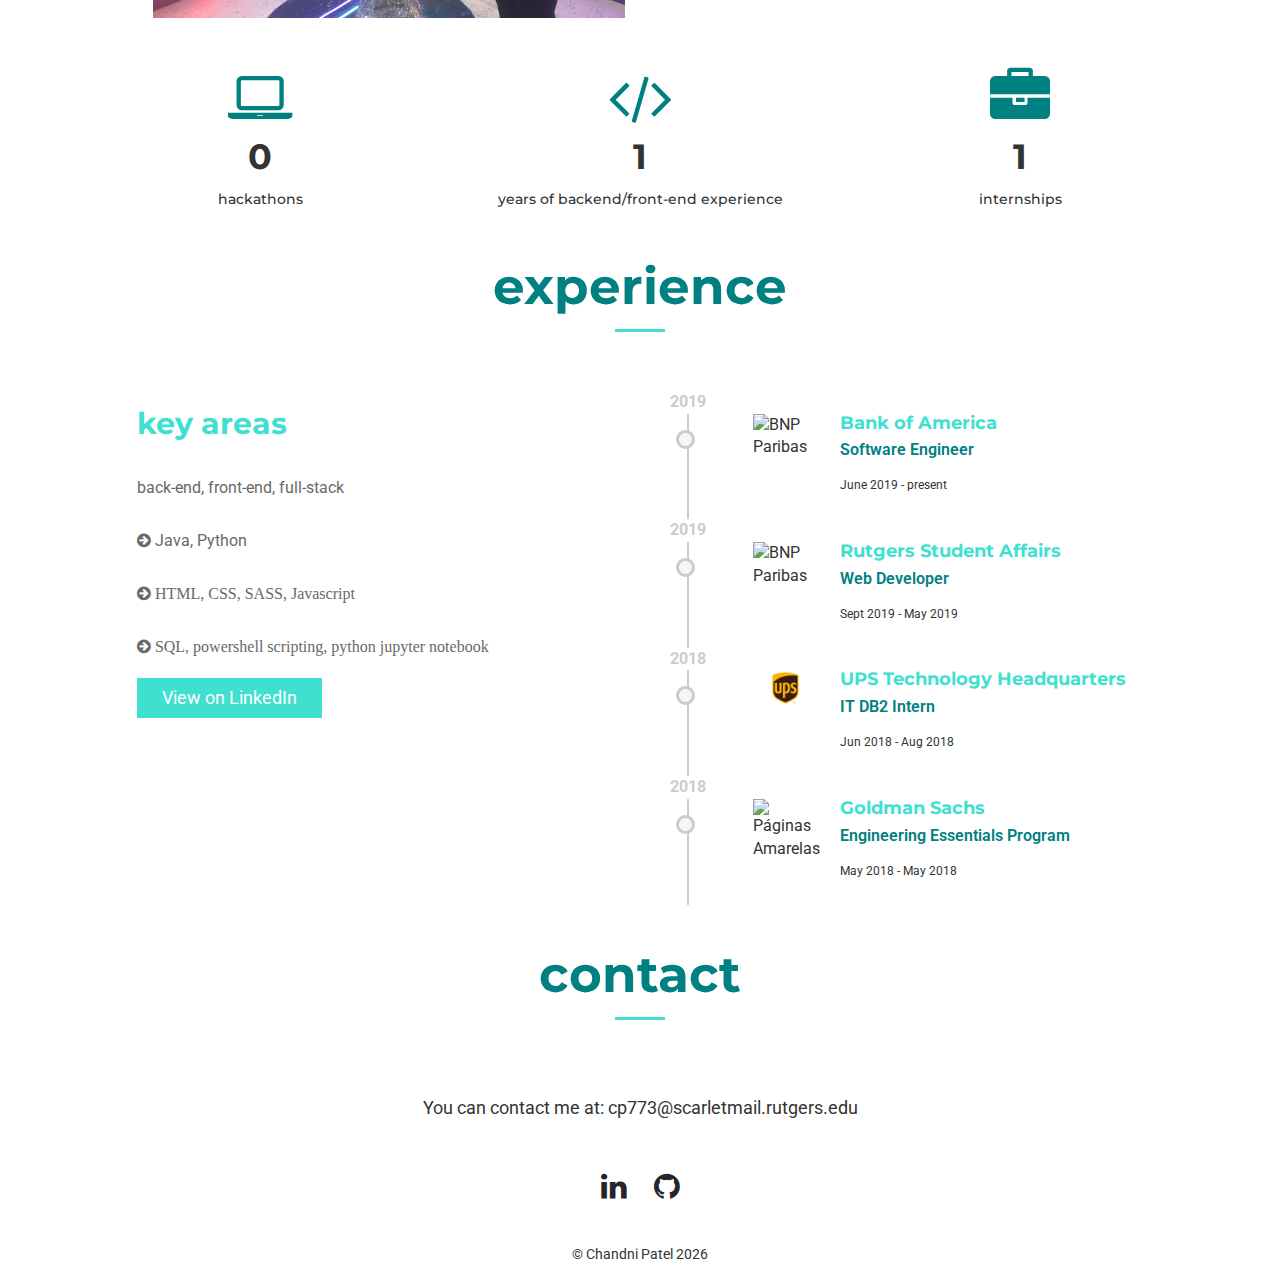
==== commit 29e5be52: "Update index.html" ====
--- a/index.html
+++ b/index.html
@@ -120,9 +120,6 @@
 					
 		
 					
-					<div class= "download">
-				<a style="color: white;" href="https://chandnip.000webhostapp.com/chandnip/files/assets/Chandni%20Patel%20Resume%202020.docx.pdf" target="_blank"> Download CV</a>
-					</div>
 					</p>
 				
 			</div>
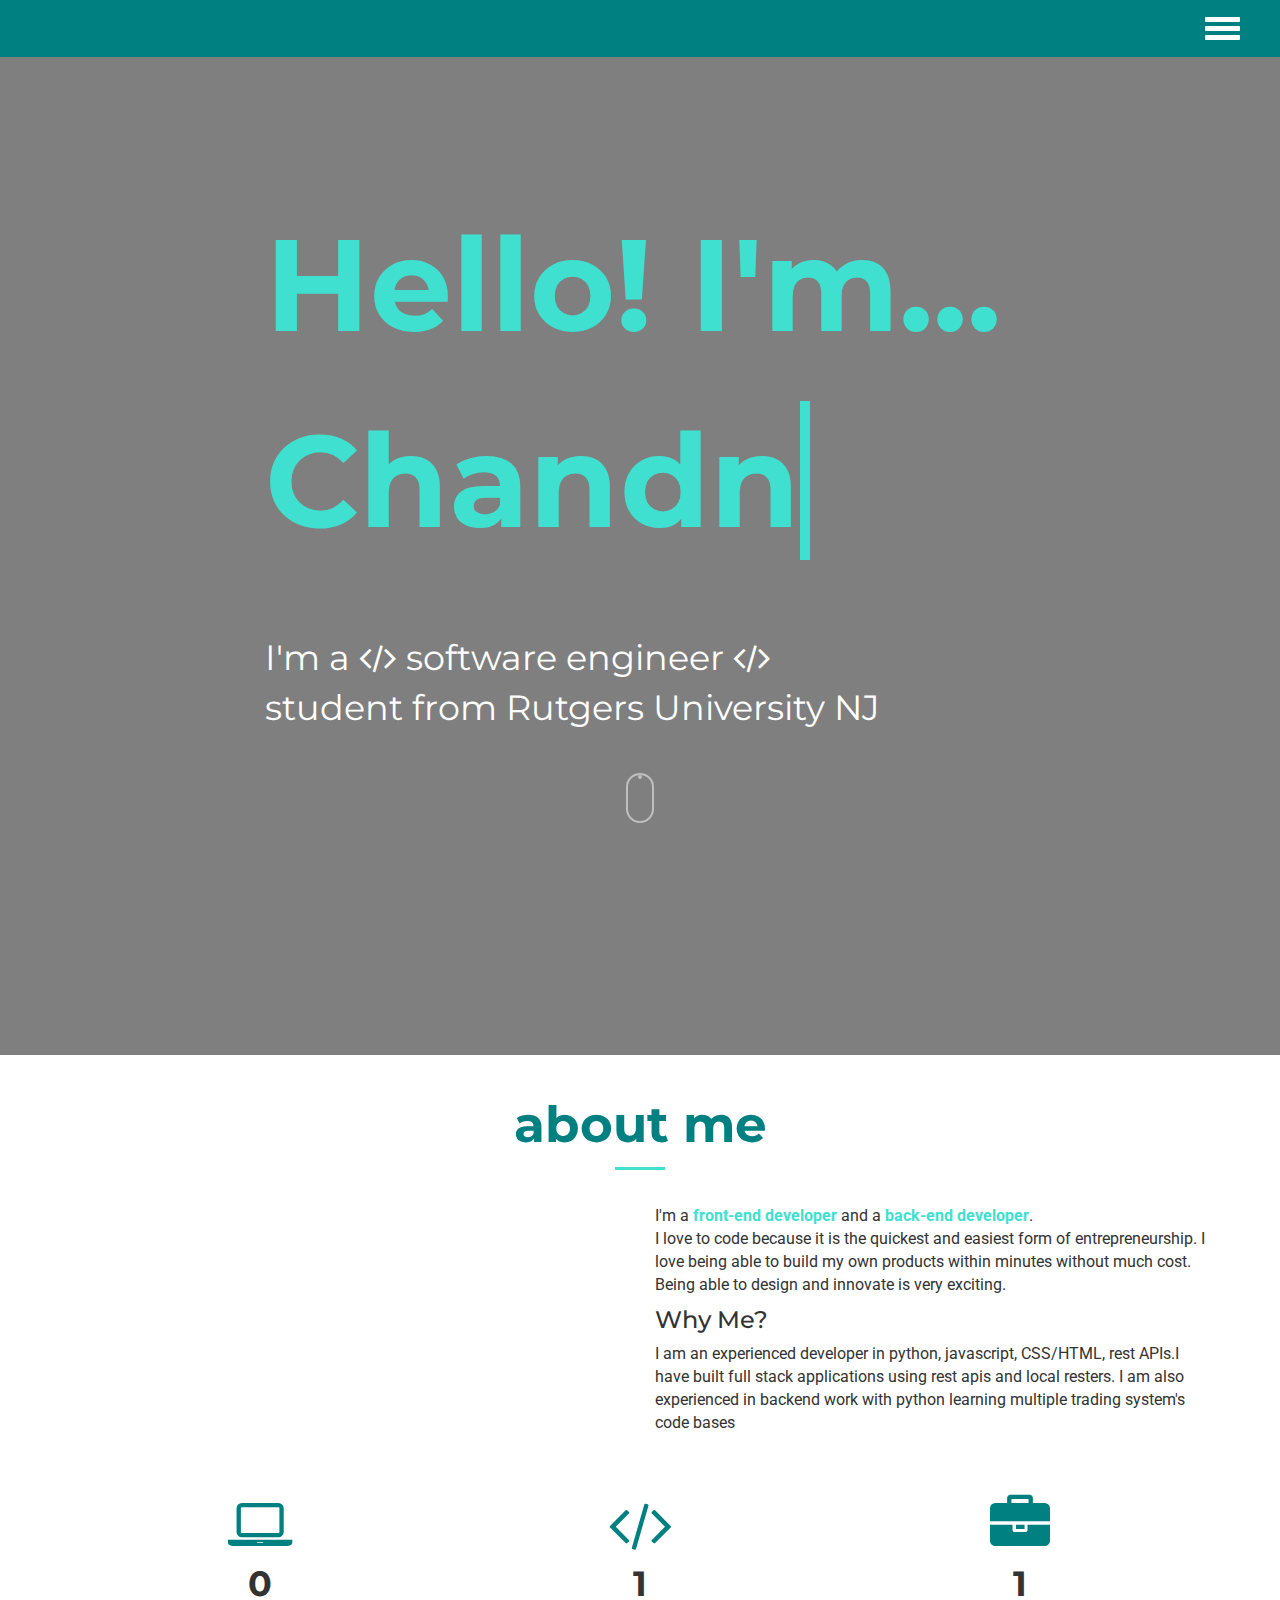
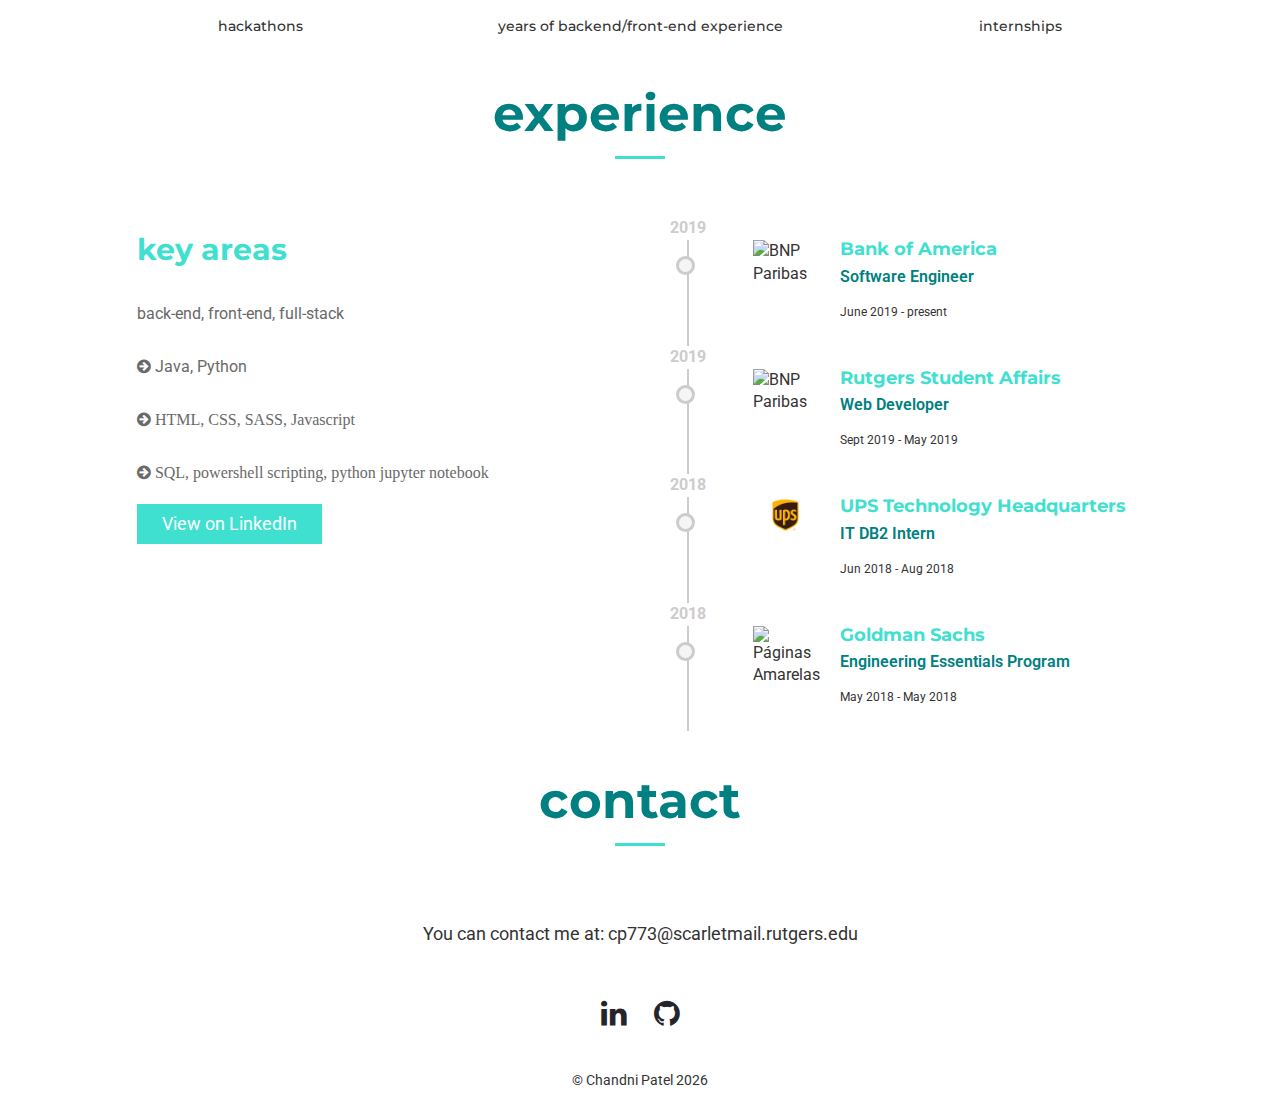
==== commit bde829ac: "Update index.html" ====
--- a/index.html
+++ b/index.html
@@ -5,10 +5,6 @@
   <title>Chandni Patel Online Resume</title>
   <meta charset="utf-8">
 <meta http-equiv="x-ua-compatible" content="ie=edge">
-<title>Marina Marques | Front-End Developer</title>
-<meta name="description" content="I'm a front-end developer based in Lisbon, Portugal.
-                Avid self-learner, proactive, organized and dedicated to everything I do.">
-<meta name="viewport" content="width=device-width, initial-scale=1">
 <!-- icon -->
 <link rel="shortcut icon" href="/favicon.ico" type="image/x-icon">
 <link href="favicon.ico" rel="shortcut icon">
@@ -104,7 +100,7 @@
 				<div class="col-lg-6 about-intro">
 					<div class="about-inner">
 						<div class="about-ct">
-							<img src="IMG_1872.JPG" style="width:550px; margin-left: 15%" alt="Marina Marques" class="img-responsive">
+							<!-- <img src="IMG_1872.JPG" style="width:550px; margin-left: 15%"  class="img-responsive"> -->
 							<div class="textbox-about hidden-xs">
 								
 							</div>
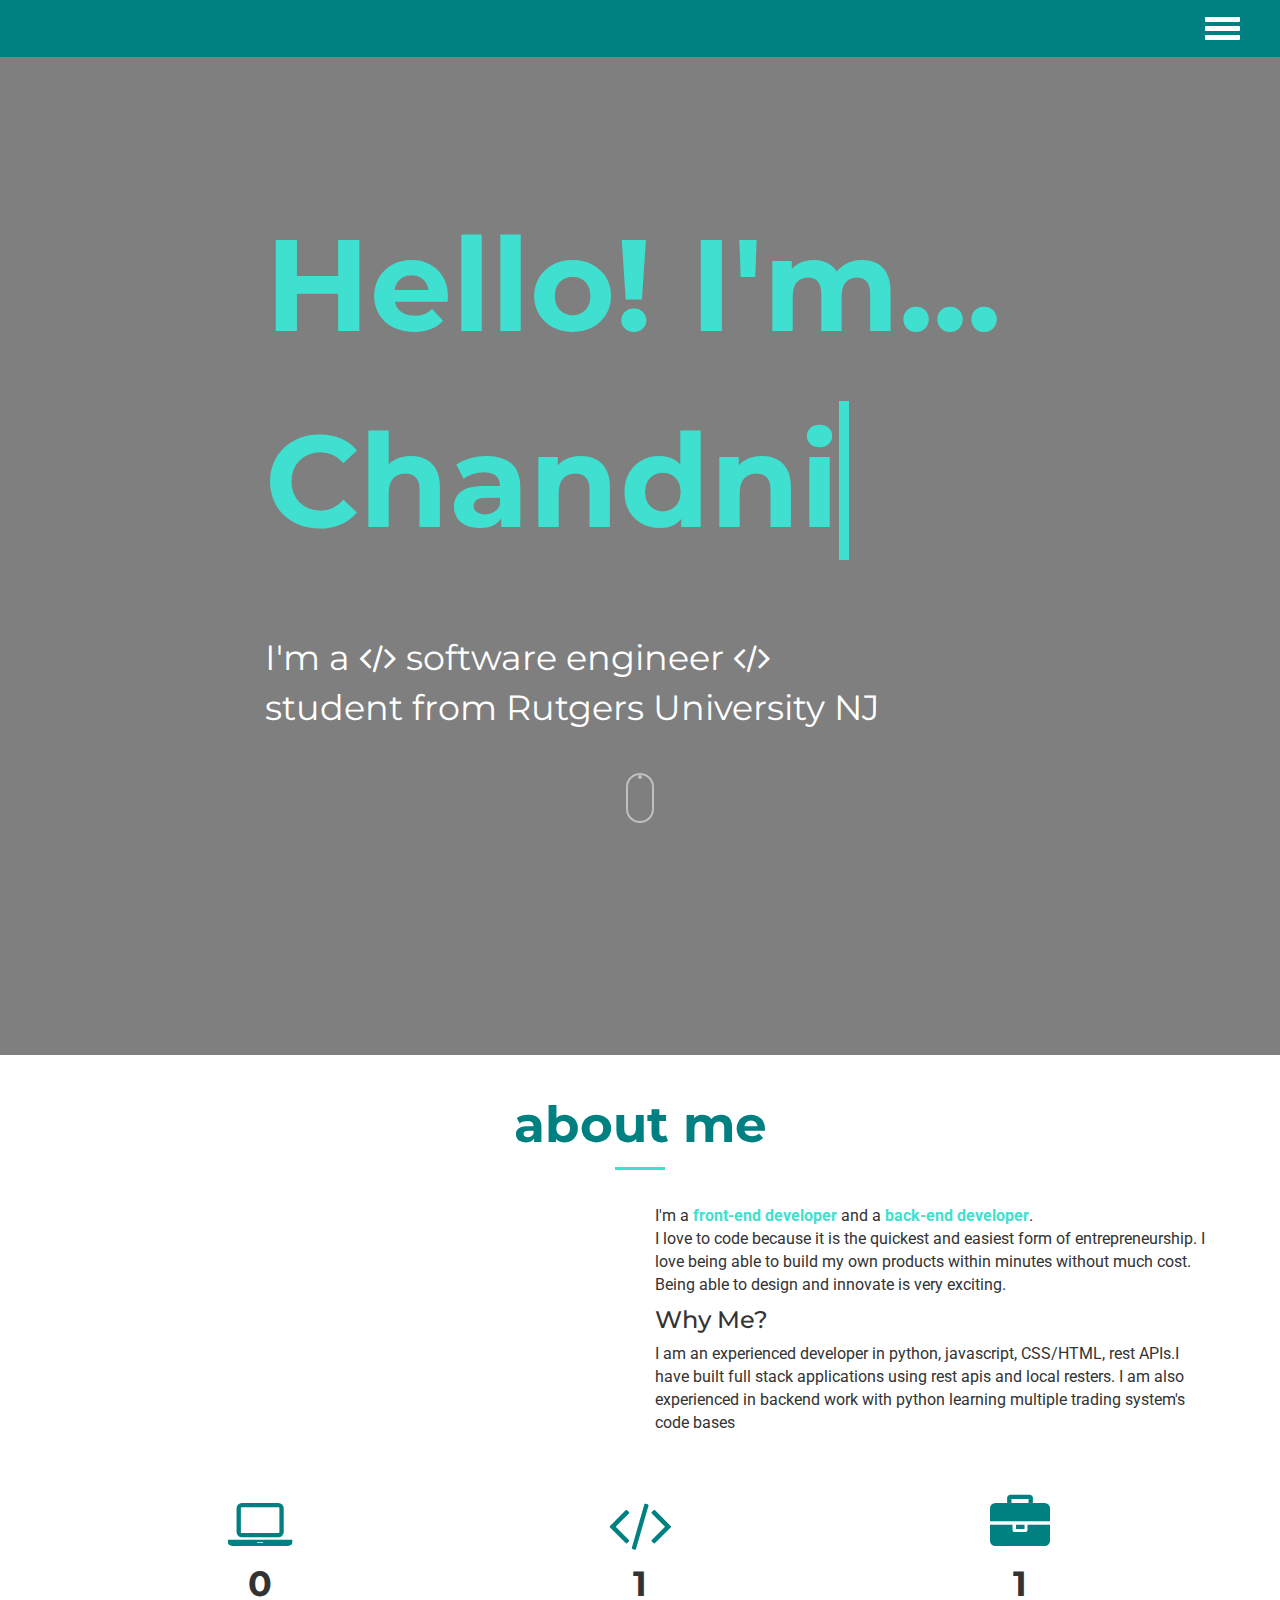
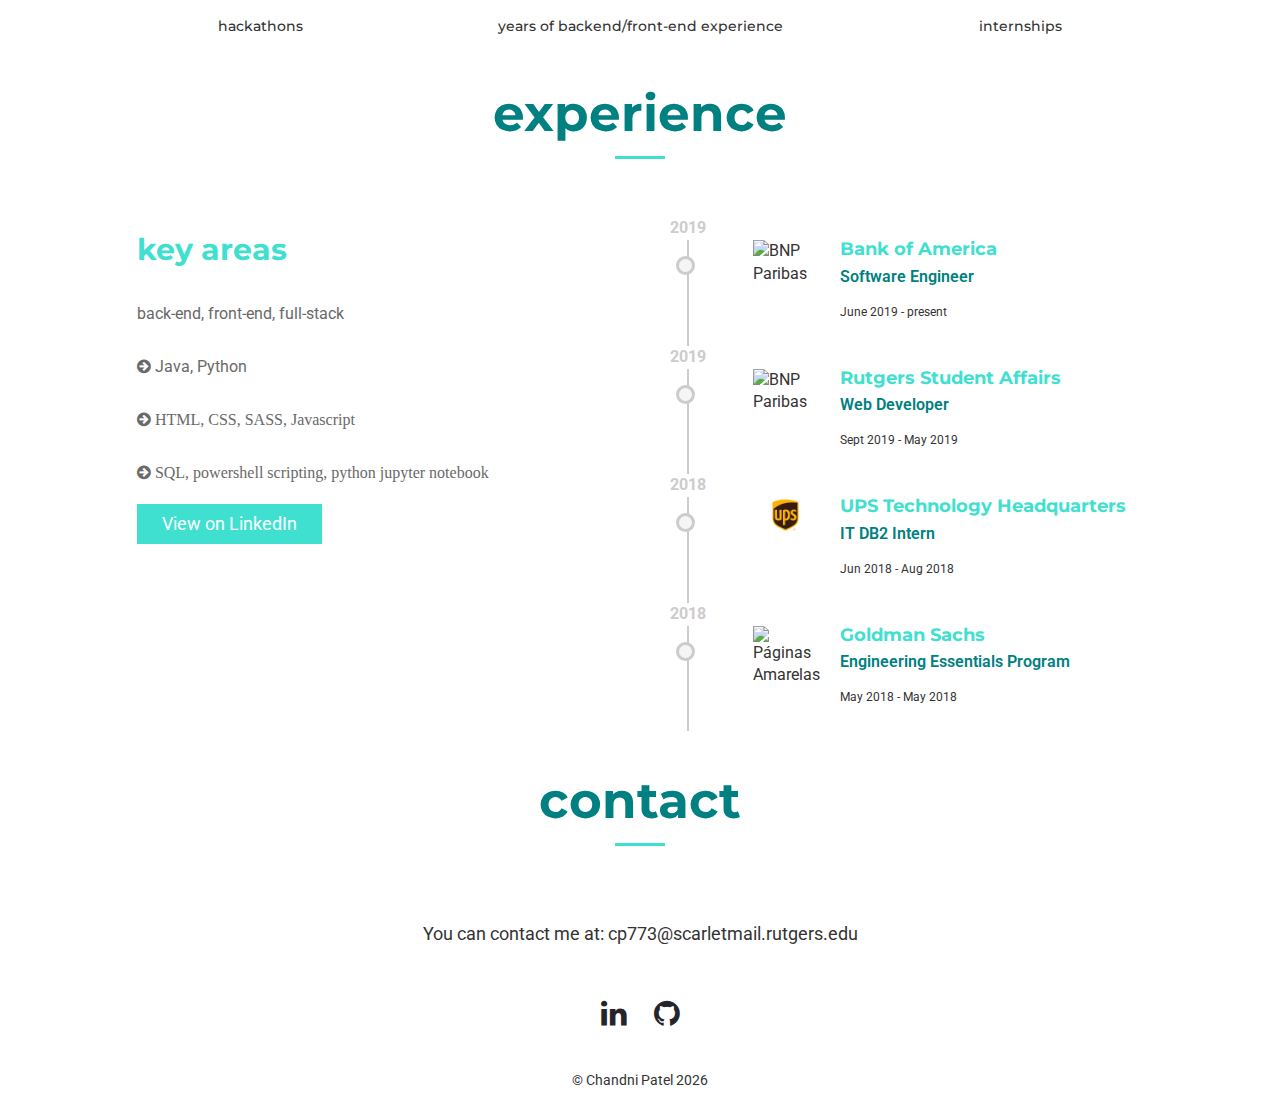
==== commit 82bf92dd: "Update index.html" ====
--- a/index.html
+++ b/index.html
@@ -100,10 +100,7 @@
 				<div class="col-lg-6 about-intro">
 					<div class="about-inner">
 						<div class="about-ct">
-							<!-- <img src="IMG_1872.JPG" style="width:550px; margin-left: 15%"  class="img-responsive"> -->
-							<div class="textbox-about hidden-xs">
-								
-							</div>
+							
 						</div>
 					</div>
 				</div>
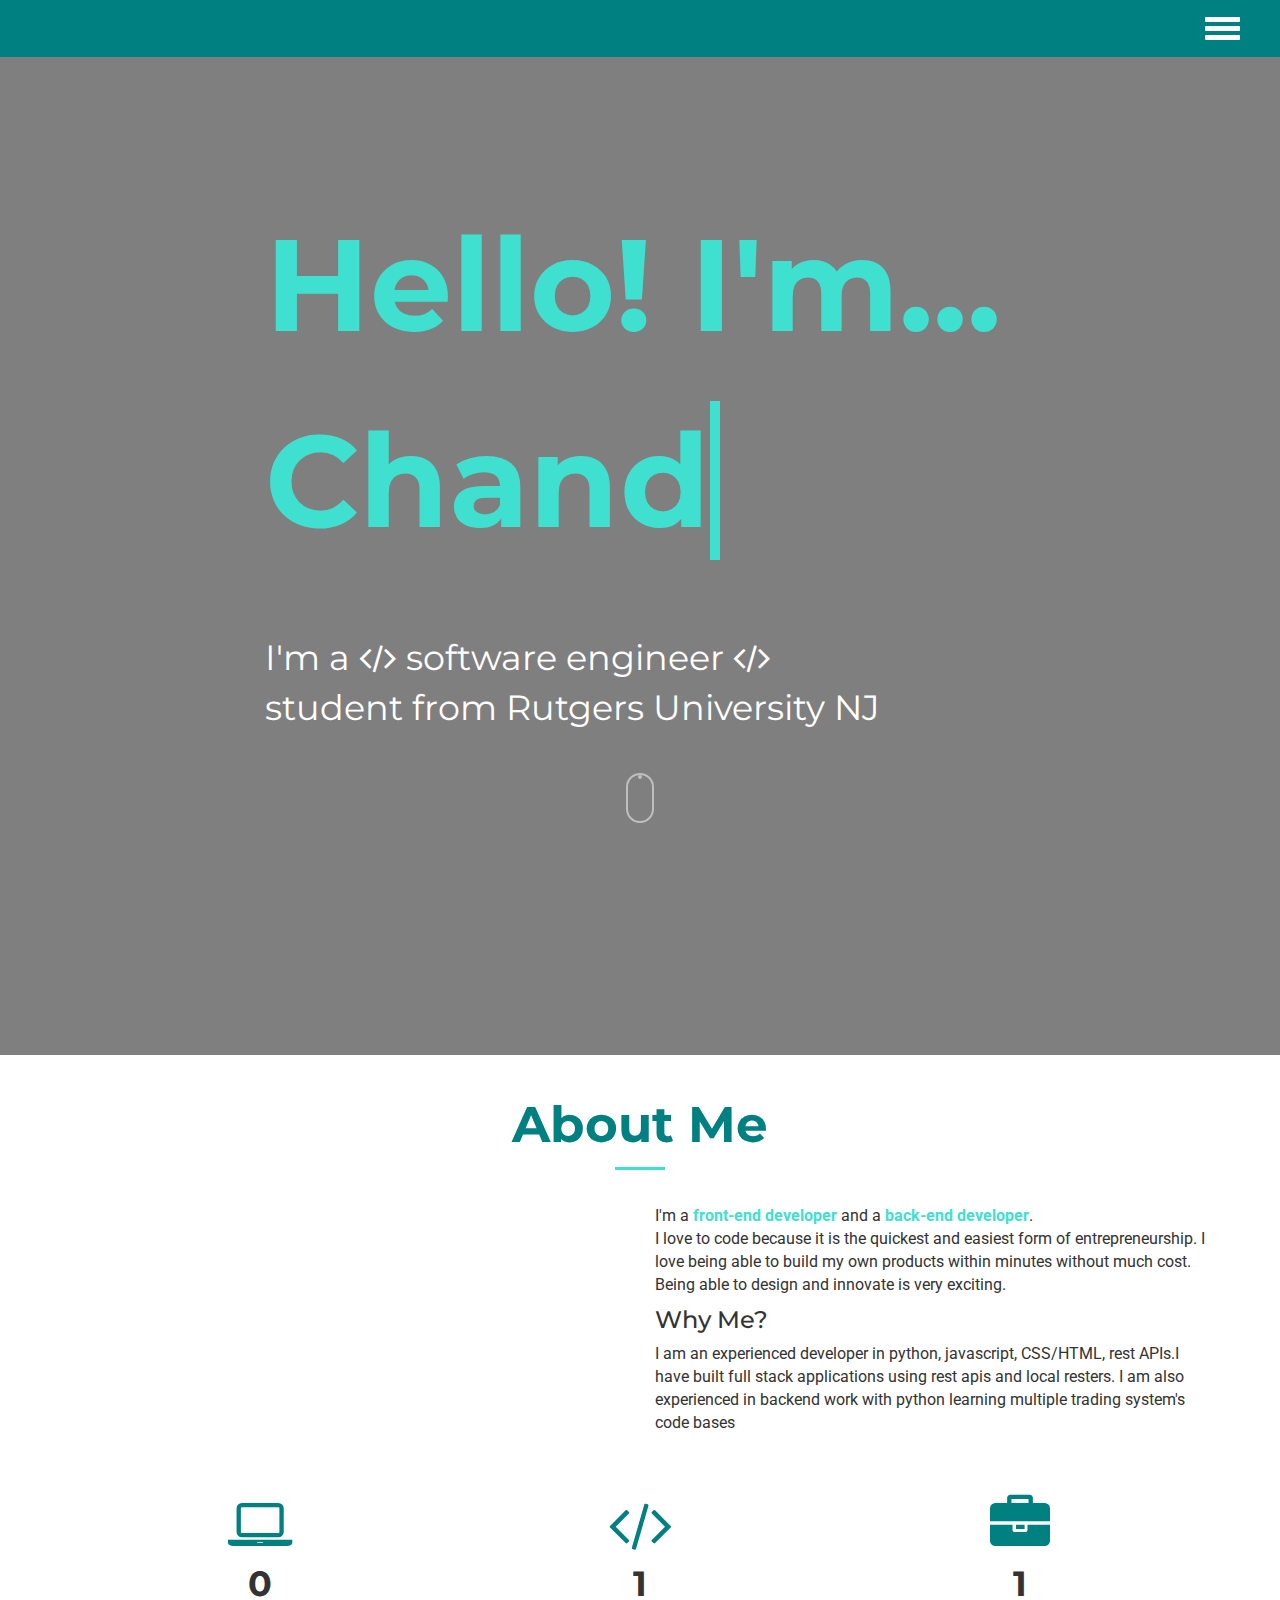
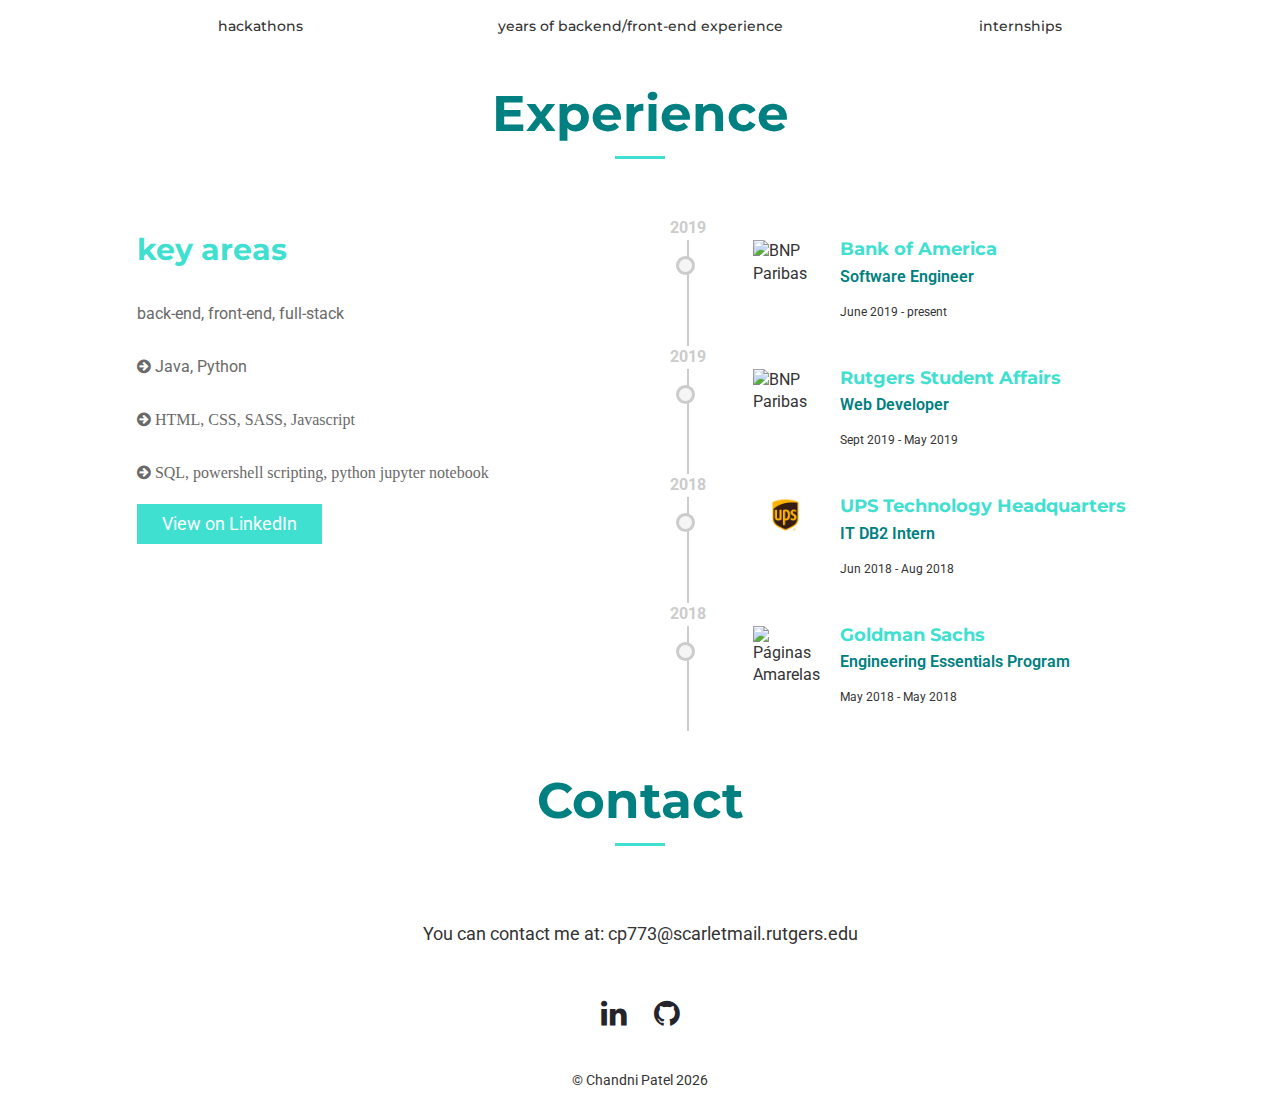
==== commit 49ce7d4a: "Update index.html" ====
--- a/index.html
+++ b/index.html
@@ -150,7 +150,7 @@
 	<!-- start work experience -->
 	<section id="experience">
 		<div class="container">
-			<h2>EXPERIENCE</h2>
+			<h2>Experience</h2>
 			<div class="experience-ct">
 				<div class="row">
 					<div class="col-md-6 timeline-label">
@@ -237,7 +237,7 @@
 	<footer id="contact">
 		<div class="container">
 			<div class="row">
-				<h2>CONTACT</h2>
+				<h2>Contact</h2>
 				<p>You can contact me at: cp773@scarletmail.rutgers.edu</p>
 				<br>
 				<div class="social">
--- a/style.css
+++ b/style.css
@@ -24,7 +24,6 @@
 	font-weight: 700;
 	font-size: 50px;
 	font-family: 'Montserrat', sans-serif;
-	text-transform: lowercase;
 }
 
 h2:after {
@@ -982,4 +981,4 @@
 	.services-item {
 		margin-bottom: 15%;
 	}
-}+}
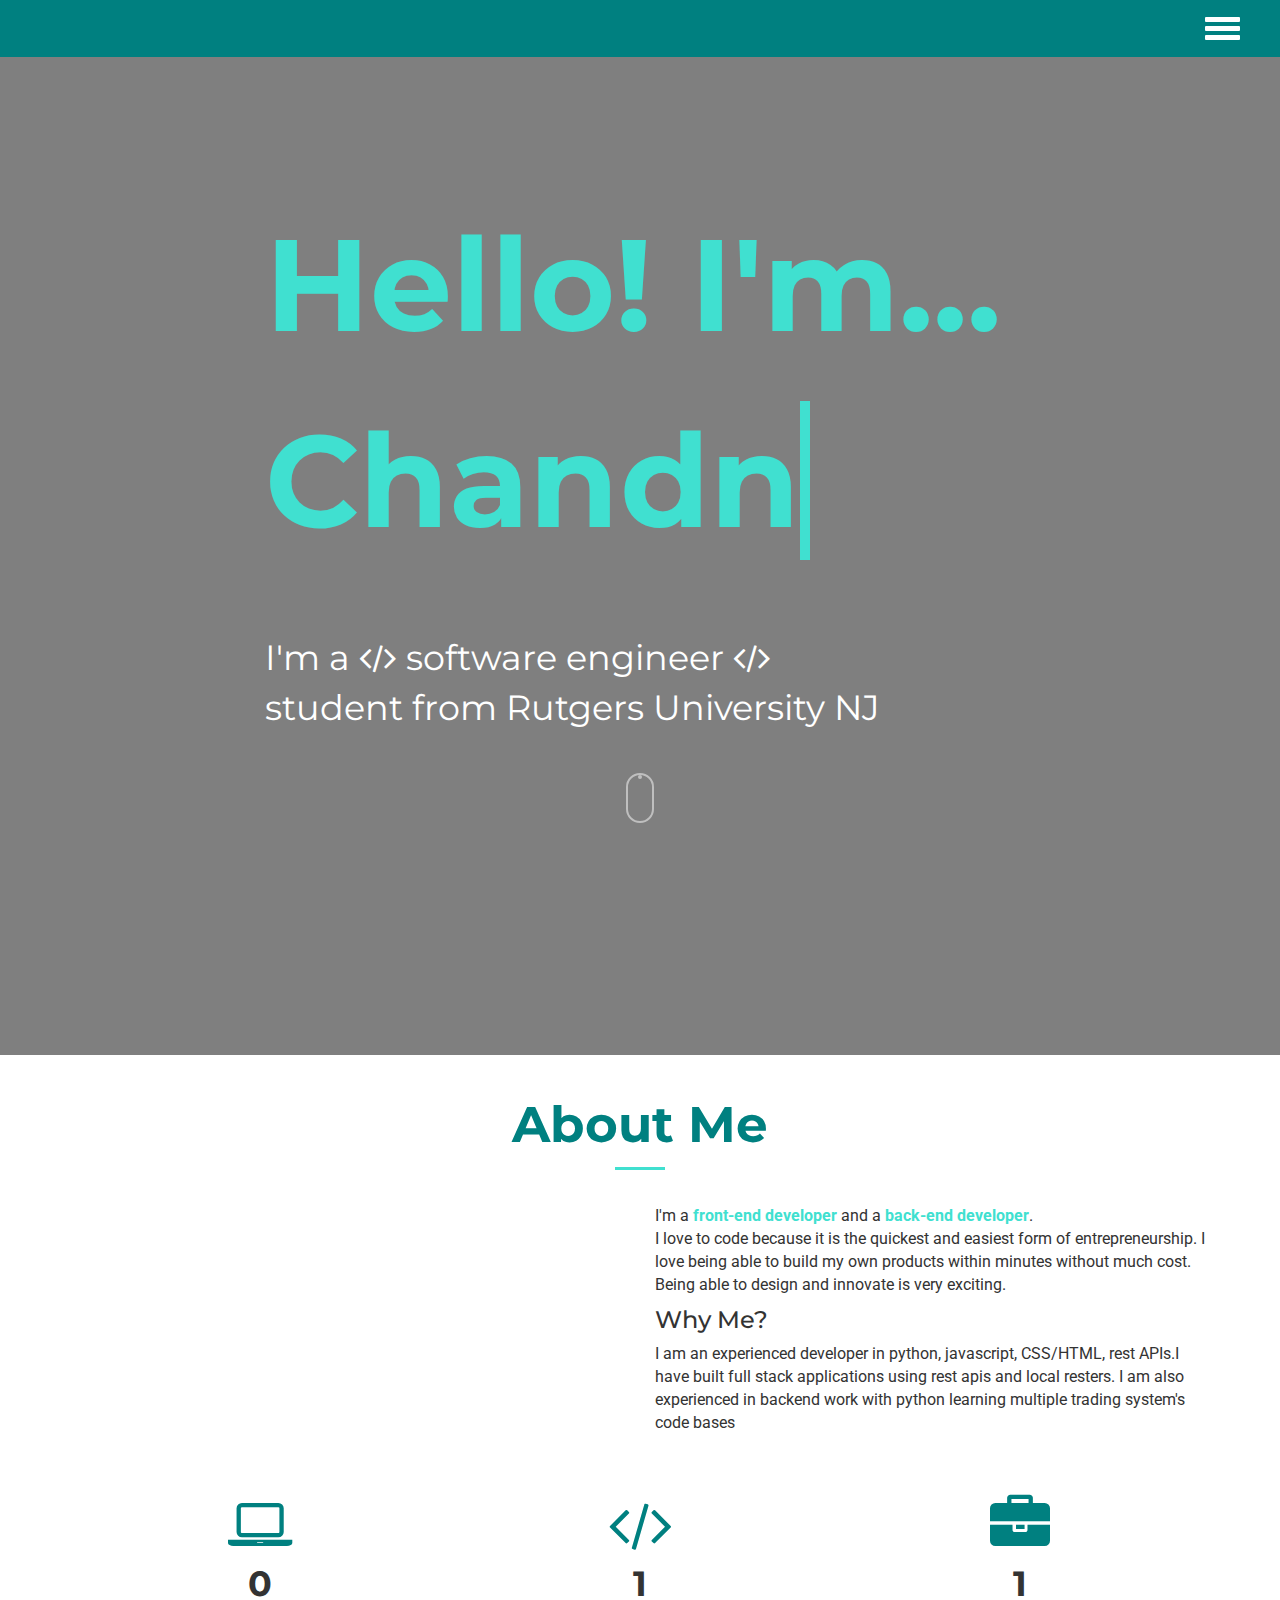
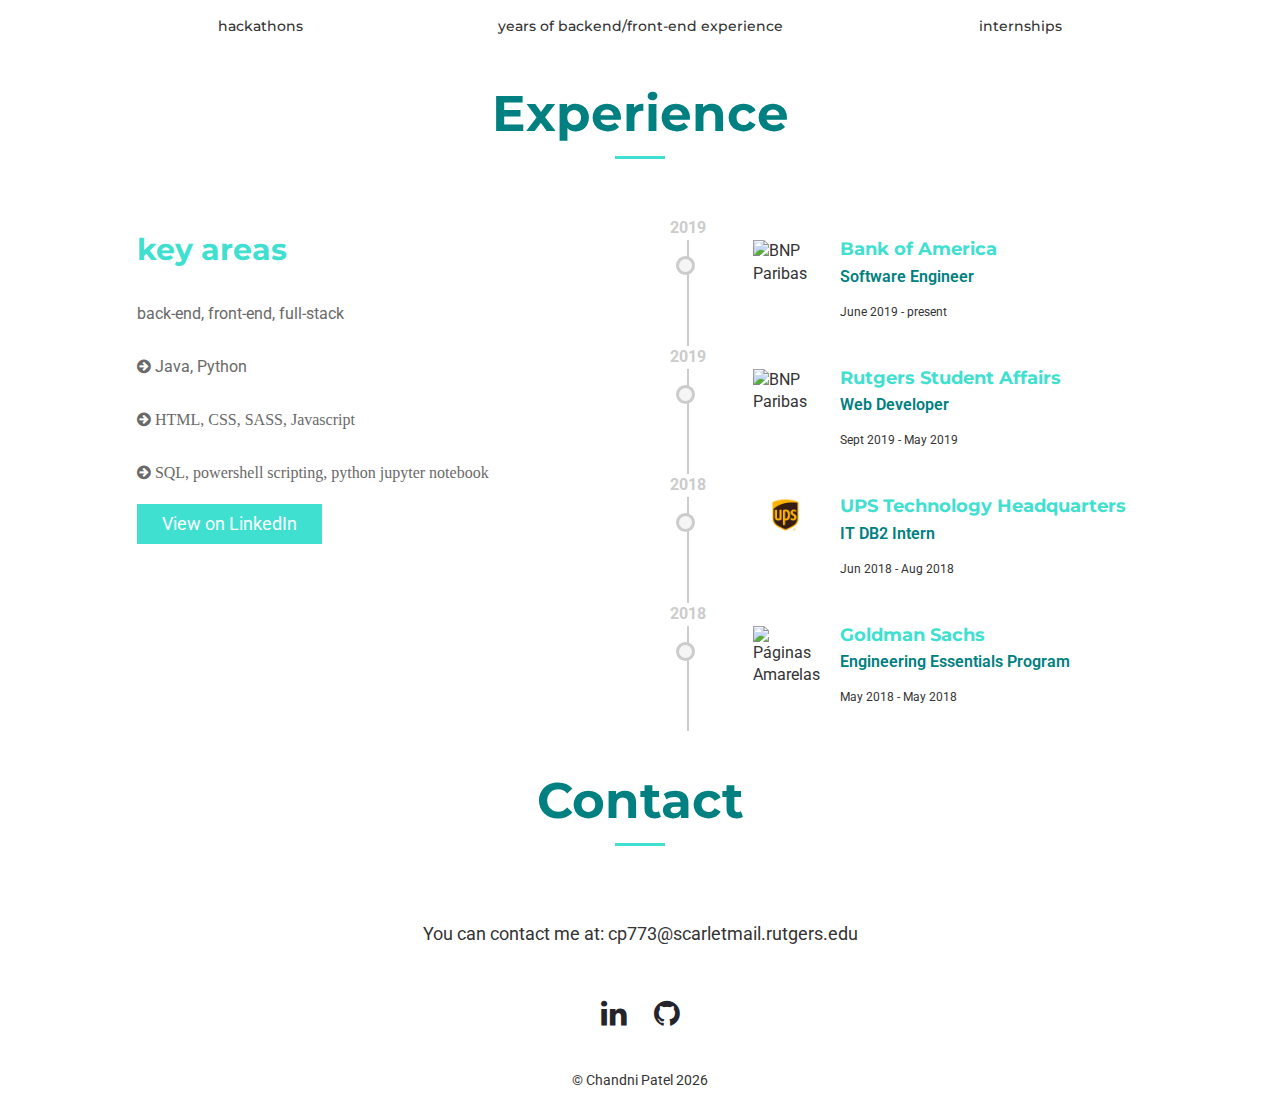
==== commit ad225219: "Update index.html" ====
--- a/index.html
+++ b/index.html
@@ -1,262 +1,262 @@
-<!DOCTYPE html>
-<html lang="en" >
-<head>
-  <meta charset="UTF-8">
-  <title>Chandni Patel Online Resume</title>
-  <meta charset="utf-8">
-<meta http-equiv="x-ua-compatible" content="ie=edge">
-<!-- icon -->
-<link rel="shortcut icon" href="/favicon.ico" type="image/x-icon">
-<link href="favicon.ico" rel="shortcut icon">
-<link rel="icon" type="image/png" href="favicon-32x32.png" sizes="32x32" />
-<!-- css -->
-<link rel="stylesheet" href="https://fonts.googleapis.com/css?family=Roboto:400,700|Montserrat:400,700"><link rel='stylesheet' href='https://cdnjs.cloudflare.com/ajax/libs/twitter-bootstrap/3.3.7/css/bootstrap.min.css'>
-<link rel='stylesheet' href='https://cdnjs.cloudflare.com/ajax/libs/animate.css/3.5.2/animate.min.css'>
-<link rel='stylesheet' href='https://maxcdn.bootstrapcdn.com/font-awesome/4.7.0/css/font-awesome.min.css'><link rel="stylesheet" href="./style.css">
-
-</head>
-<body>
-<!-- partial:index.partial.html -->
-<!-- Please do not claim this website as your own. You don't have to give me credit but DON'T claim it's your code. When you use this as a base for your website please remove all tracking (Google Analytics, Heap).
--->
-
-<body>
-	<!-- START PRELOADER -->
-	<div id="preloader">
-		<div id="status">&nbsp;</div>
-	</div>
-	<!-- END PRELOADER -->
-	<!-- Return to Top -->
-	<a href="javascript:" id="return-to-top"><span class="fa fa-arrow-up" aria-hidden="true"></span></a>
-	<!-- navigation -->
-	<!-- start Fixed navbar -->
-	<nav class="navbar navbar-inverse navbar-fixed-top">
-		<div class="container-fluid">
-			<!-- Brand and toggle get grouped for mobile display -->
-			<div class="navbar-header">
-				<a class="navbar-brand" href="#about">
-					
-				</a>
-				<button type="button" class="navbar-toggle" data-toggle="collapse" data-target="#ResponsiveNav">
-                    <span class="icon-bar"></span>
-                    <span class="icon-bar"></span>
-                    <span class="icon-bar"></span>
-                </button>
-			</div>
-			<!-- Collect the nav links, forms, and other content for toggling -->
-			<div class="collapse navbar-collapse navbar-right" id="ResponsiveNav">
-				<ul class="nav navbar-nav">
-					<li><a href="#about-me" class="page-scroll">ABOUT</a></li>
-					<li><a href="#experience" class="page-scroll">EXPERIENCE</a></li>
-					<li><a href="#contact" class="page-scroll">CONTACT</a></li>
-				</ul>
-			</div>
-			<!-- end collapse -->
-		</div>
-		<!-- end container fluid -->
-	</nav>
-	<!-- end navigation -->
-	<!-- intro header -->
-	<header class="intro">
-		<div class="intro-body">
-			<div class="container">
-				<div class="row">
-					<div class="col-md-8 col-md-offset-2">
-						<!-- start typer hello  -->
-						<div class="brand-heading">
-							<p> Hello! I'm...<p>
-							<span class="txt-rotate" data-period="100" data-rotate='[ "Chandni,", "a Coder,", "an Innovator,", "an Experimentor,"  , "Tech Designer,", "Chandni" ]'></span>
-						</div>
-						<!-- end typer hello -->
-						<p class="intro-text">
-							<br> I'm a <span class="fa fa-code" aria-hidden="true"></span> <span class="intro-text-hgl">software engineer  <span class="fa fa-code" aria-hidden="true"></span>
-							<br>student from Rutgers University NJ </p>
-						<!-- start mouse wrap -->
-						<div class="mouse-warp">
-							<a href="#mouse-here" class="page-scroll">
-								<div class="mouse">
-									<div class="scroll"></div>
-								</div>
-							</a>
-						</div>
-						<!-- end mouse wrap -->
-					</div>
-					<!-- end column wrapping -->
-				</div>
-				<!-- end row header -->
-			</div>
-			<!-- end container header -->
-		</div>
-		<!-- end intro body -->
-	</header>
-	<!-- end intro header -->
-	<div id="mouse-here"></div>
-	<!-- only for mouse to fall before the start of the section -->
-	<!-- start about me -->
-	<section id="about-me">
-		<div class="container">
-			<div class="row">
-				<h2>About Me</h2>
-				<div class="col-lg-6 about-intro">
-					<div class="about-inner">
-						<div class="about-ct">
-							
-						</div>
-					</div>
-				</div>
-				<div class="col-lg-6 about-intro-text">
-					<p>I'm a <span>front-end developer</span> and a <span>back-end developer</span>.<br> I love to code because it is the quickest and easiest form of entrepreneurship. I love being able to build my own products within minutes without much cost. Being able to design and innovate is very exciting.<br>
-					<h3>Why Me? </h3>			
-						I am an experienced developer in python, javascript, CSS/HTML, rest APIs.I have built full stack applications using rest apis and local resters. I am also experienced in backend work with python learning multiple trading system's code bases 
-						
-						<br>
-					
-		
-					
-					</p>
-				
-			</div>
-			<!-- end row about -->
-		</div>
-		<!-- end container about -->
-		
-		
-		<!-- start count stats -->
-		<section id="counter-stats">
-			
-					<div class="col-lg-4 stats">
-						<span class="fa fa-laptop" aria-hidden="true"></span>
-						<div class="counter" data-count="3">0</div>
-						<h5>Hackathons</h5>
-					</div>
-					<div class="col-lg-4 stats">
-						<span class="fa fa-code" aria-hidden="true"></span>
-						<div class="counter" data-count="4">0</div>
-						<h5>Years of backend/front-end experience </h5>
-					</div>
-					<div class="col-lg-4 stats">
-						<span class="fa fa-briefcase" aria-hidden="true"></span>
-						<div class="counter" data-count="5">0</div>
-						<h5>internships</h5>
-					</div>
-				</div>
-				<!-- end row counter stats -->
-			</div>
-			<!-- end container counter stats -->
-		</section>
-		<!-- end cont stats -->
-	</section>
-	<!-- end about me -->
-	<!-- start work experience -->
-	<section id="experience">
-		<div class="container">
-			<h2>Experience</h2>
-			<div class="experience-ct">
-				<div class="row">
-					<div class="col-md-6 timeline-label">
-						<h4>key areas</h4>
-						<p>back-end, front-end, full-stack</p>
-						<p><span class="fa fa-arrow-circle-right"> </span> Java, Python</p>
-						<p> <span class="fa fa-arrow-circle-right">  HTML, CSS, SASS, Javascript</p>
-						<p> <span class="fa fa-arrow-circle-right">  SQL, powershell scripting, python jupyter notebook</p>
-						<a href="https://pt.linkedin.com/in/chandnipatel27" alt="LinkedIn profile" target="_blank">
-							<div class="button-group-li">
-								<div class="text-timeline">View on LinkedIn</div>
-								<div class="icon-li"><span class="fa fa-linkedin" aria-hidden="true"></span></div>
-							</div>
-						</a>
-					</div>
-					<div class="col-md-6 timeline col-exp">
-						<div class="timeline-year">
-							<time datetime="2016">2019</time>
-							<div class="timeline-experience">
-								<span class="timeline-circle"></span>
-								<div class="timeline-experience-img"><img src="https://www.underconsideration.com/brandnew/archives/bank_of_america_logo_stacked_a.png" alt="BNP Paribas"></div>
-								<div class="timeline-experience-info clear-after">
-									<h5>Bank of America</h5>
-									<div class="timeline-role">Software Engineer</div>
-									<p>June 2019 - present</p>
-								</div>
-								<!-- experience-info -->
-							</div>
-							<!-- experience -->
-							<time datetime="2015">2019</time>
-							<div class="timeline-experience">
-								<span class="timeline-circle"></span>
-								<div class="timeline-experience-img"><img src="https://www.camdencc.edu/wp-content/uploads/RU_SHIELD_SIG_ST_CMYK.jpg" alt="BNP Paribas"></div>
-								<div class="timeline-experience-info clear-after">
-									<h5>Rutgers Student Affairs</h5>
-									<div class="timeline-role">Web Developer</div>
-									<p>Sept 2019 - May 2019</p>
-								</div>
-								<!-- experience-info -->
-							</div>
-							<!-- experience -->
-						</div>
-						<!-- year -->
-						<div class="timeline-year timeline-year1">
-							<time datetime="2014">2018</time>
-							<div class="timeline-experience">
-								<span class="timeline-circle"></span>
-								<div class="timeline-experience-img"><img src="[data-uri]" alt="Páginas Amarelas"></div>
-								<div class="timeline-experience-info clear-after">
-									<h5>UPS Technology Headquarters</h5>
-									<div class="timeline-role">IT DB2 Intern</div>
-									<p>Jun 2018 - Aug 2018</p>
-								</div>
-								<!-- experience-info -->
-							</div>
-							<!-- experience -->
-							<time datetime="2013">2018</time>
-							<div class="timeline-experience">
-								<span class="timeline-circle"></span>
-								<div class="timeline-experience-img"><img src="https://upload.wikimedia.org/wikipedia/commons/thumb/6/61/Goldman_Sachs.svg/1200px-Goldman_Sachs.svg.png" alt="Páginas Amarelas"></div>
-								<div class="timeline-experience-info clear-after">
-									<h5>Goldman Sachs</h5>
-									<div class="timeline-role">Engineering Essentials Program</div>
-									<p>May 2018 - May 2018</p>
-								</div>
-								<!-- experience-info -->
-							</div>
-							<!-- experience -->
-						</div>
-						<!-- year -->
-					</div>
-				</div>
-				<!-- end row of two columns -->
-			</div>
-			<!-- end experience container of two columns -->
-		</div>
-		<!-- end container experience -->
-	</section>
-	<!-- end work experience -->
-	
-
-	
-	<!-- start footer -->
-	<footer id="contact">
-		<div class="container">
-			<div class="row">
-				<h2>Contact</h2>
-				<p>You can contact me at: cp773@scarletmail.rutgers.edu</p>
-				<br>
-				<div class="social">
-					
-					<a href="https://linkedin.com/in/chandnipatel27" target="_blank" alt="LinkedIn profile"><span class="fa fa-linkedin" aria-hidden="true"></i></a>
-					<a href="https://github.com/ChandniP" target="_blank" alt="GitHub profile"><span class="fa fa-github" aria-hidden="true"></span></a>
-				</div>
-				<p id="copyright"></p>
-			</div>
-			<!-- end row contact -->
-		</div>
-		<!-- end container footer section -->
-	</footer>
-	<!-- end footer -->
-</body>
-<!-- partial -->
-  <script src='https://cdnjs.cloudflare.com/ajax/libs/jquery/3.1.0/jquery.min.js'></script>
-<script src='https://shvvffle.github.io/js/jquery.easing.min.js'></script>
-<script src='https://cdnjs.cloudflare.com/ajax/libs/twitter-bootstrap/3.3.7/js/bootstrap.min.js'></script><script  src="./script.js"></script>
-
-</body>
-</html>
+<!DOCTYPE html>
+<html lang="en" >
+<head>
+  <meta charset="UTF-8">
+  <title>Chandni Patel Online Resume</title>
+  <meta charset="utf-8">
+<meta http-equiv="x-ua-compatible" content="ie=edge">
+<!-- icon -->
+<link rel="shortcut icon" href="/favicon.ico" type="image/x-icon">
+<link href="favicon.ico" rel="shortcut icon">
+<link rel="icon" type="image/png" href="favicon-32x32.png" sizes="32x32" />
+<!-- css -->
+<link rel="stylesheet" href="https://fonts.googleapis.com/css?family=Roboto:400,700|Montserrat:400,700"><link rel='stylesheet' href='https://cdnjs.cloudflare.com/ajax/libs/twitter-bootstrap/3.3.7/css/bootstrap.min.css'>
+<link rel='stylesheet' href='https://cdnjs.cloudflare.com/ajax/libs/animate.css/3.5.2/animate.min.css'>
+<link rel='stylesheet' href='https://maxcdn.bootstrapcdn.com/font-awesome/4.7.0/css/font-awesome.min.css'><link rel="stylesheet" href="./style.css">
+
+</head>
+<body>
+<!-- partial:index.partial.html -->
+<!-- Please do not claim this website as your own. You don't have to give me credit but DON'T claim it's your code. When you use this as a base for your website please remove all tracking (Google Analytics, Heap).
+-->
+
+<body>
+	<!-- START PRELOADER -->
+	<div id="preloader">
+		<div id="status">&nbsp;</div>
+	</div>
+	<!-- END PRELOADER -->
+	<!-- Return to Top -->
+	<a href="javascript:" id="return-to-top"><span class="fa fa-arrow-up" aria-hidden="true"></span></a>
+	<!-- navigation -->
+	<!-- start Fixed navbar -->
+	<nav class="navbar navbar-inverse navbar-fixed-top">
+		<div class="container-fluid">
+			<!-- Brand and toggle get grouped for mobile display -->
+			<div class="navbar-header">
+				<a class="navbar-brand" href="#about">
+
+				</a>
+				<button type="button" class="navbar-toggle" data-toggle="collapse" data-target="#ResponsiveNav">
+                    <span class="icon-bar"></span>
+                    <span class="icon-bar"></span>
+                    <span class="icon-bar"></span>
+                </button>
+			</div>
+			<!-- Collect the nav links, forms, and other content for toggling -->
+			<div class="collapse navbar-collapse navbar-right" id="ResponsiveNav">
+				<ul class="nav navbar-nav">
+					<li><a href="#about-me" class="page-scroll">ABOUT</a></li>
+					<li><a href="#experience" class="page-scroll">EXPERIENCE</a></li>
+					<li><a href="#contact" class="page-scroll">CONTACT</a></li>
+				</ul>
+			</div>
+			<!-- end collapse -->
+		</div>
+		<!-- end container fluid -->
+	</nav>
+	<!-- end navigation -->
+	<!-- intro header -->
+	<header class="intro">
+		<div class="intro-body">
+			<div class="container">
+				<div class="row">
+					<div class="col-md-8 col-md-offset-2">
+						<!-- start typer hello  -->
+						<div class="brand-heading">
+							<p> Hello! I'm...<p>
+							<span class="txt-rotate" data-period="100" data-rotate='[ "Chandni,", "a Coder,", "an Innovator,", "an Experimentor,"  , "Tech Designer,", "Chandni" ]'></span>
+						</div>
+						<!-- end typer hello -->
+						<p class="intro-text">
+							<br> I'm a <span class="fa fa-code" aria-hidden="true"></span> <span class="intro-text-hgl">software engineer  <span class="fa fa-code" aria-hidden="true"></span>
+							<br>student from Rutgers University NJ </p>
+						<!-- start mouse wrap -->
+						<div class="mouse-warp">
+							<a href="#mouse-here" class="page-scroll">
+								<div class="mouse">
+									<div class="scroll"></div>
+								</div>
+							</a>
+						</div>
+						<!-- end mouse wrap -->
+					</div>
+					<!-- end column wrapping -->
+				</div>
+				<!-- end row header -->
+			</div>
+			<!-- end container header -->
+		</div>
+		<!-- end intro body -->
+	</header>
+	<!-- end intro header -->
+	<div id="mouse-here"></div>
+	<!-- only for mouse to fall before the start of the section -->
+	<!-- start about me -->
+	<section id="about-me">
+		<div class="container">
+			<div class="row">
+				<h2>About Me</h2>
+				<div class="col-lg-6 about-intro">
+					<div class="about-inner">
+						<div class="about-ct">
+
+						</div>
+					</div>
+				</div>
+				<div class="col-lg-6 about-intro-text">
+					<p>I'm a <span>front-end developer</span> and a <span>back-end developer</span>.<br> I love to code because it is the quickest and easiest form of entrepreneurship. I love being able to build my own products within minutes without much cost. Being able to design and innovate is very exciting.<br>
+					<h3>Why Me? </h3>			
+						I am an experienced developer in python, javascript, CSS/HTML, rest APIs.I have built full stack applications using rest apis and local resters. I am also experienced in backend work with python learning multiple trading system's code bases 
+
+						<br>
+
+
+
+					</p>
+
+			</div>
+			<!-- end row about -->
+		</div>
+		<!-- end container about -->
+
+
+		<!-- start count stats -->
+		<section id="counter-stats">
+
+					<div class="col-lg-4 stats">
+						<span class="fa fa-laptop" aria-hidden="true"></span>
+						<div class="counter" data-count="3">0</div>
+						<h5>Hackathons</h5>
+					</div>
+					<div class="col-lg-4 stats">
+						<span class="fa fa-code" aria-hidden="true"></span>
+						<div class="counter" data-count="4">0</div>
+						<h5>Years of backend/front-end experience </h5>
+					</div>
+					<div class="col-lg-4 stats">
+						<span class="fa fa-briefcase" aria-hidden="true"></span>
+						<div class="counter" data-count="5">0</div>
+						<h5>internships</h5>
+					</div>
+				</div>
+				<!-- end row counter stats -->
+			</div>
+			<!-- end container counter stats -->
+		</section>
+		<!-- end cont stats -->
+	</section>
+	<!-- end about me -->
+	<!-- start work experience -->
+	<section id="experience">
+		<div class="container">
+			<h2>Experience</h2>
+			<div class="experience-ct">
+				<div class="row">
+					<div class="col-md-6 timeline-label">
+						<h4>key areas</h4>
+						<p>back-end, front-end, full-stack</p>
+						<p><span class="fa fa-arrow-circle-right"> </span> Java, Python</p>
+						<p> <span class="fa fa-arrow-circle-right">  HTML, CSS, SASS, Javascript</p>
+						<p> <span class="fa fa-arrow-circle-right">  SQL, powershell scripting, python jupyter notebook</p>
+						<a href="https://pt.linkedin.com/in/chandnipatel27" alt="LinkedIn profile" target="_blank">
+							<div class="button-group-li">
+								<div class="text-timeline">View on LinkedIn</div>
+								<div class="icon-li"><span class="fa fa-linkedin" aria-hidden="true"></span></div>
+							</div>
+						</a>
+					</div>
+					<div class="col-md-6 timeline col-exp">
+						<div class="timeline-year">
+							<time datetime="2016">2019</time>
+							<div class="timeline-experience">
+								<span class="timeline-circle"></span>
+								<div class="timeline-experience-img"><img src="https://www.underconsideration.com/brandnew/archives/bank_of_america_logo_stacked_a.png" alt="BNP Paribas"></div>
+								<div class="timeline-experience-info clear-after">
+									<h5>Bank of America</h5>
+									<div class="timeline-role">Software Engineer</div>
+									<p>June 2019 - present</p>
+								</div>
+								<!-- experience-info -->
+							</div>
+							<!-- experience -->
+							<time datetime="2015">2019</time>
+							<div class="timeline-experience">
+								<span class="timeline-circle"></span>
+								<div class="timeline-experience-img"><img src="https://www.camdencc.edu/wp-content/uploads/RU_SHIELD_SIG_ST_CMYK.jpg" alt="BNP Paribas"></div>
+								<div class="timeline-experience-info clear-after">
+									<h5>Rutgers Student Affairs</h5>
+									<div class="timeline-role">Web Developer</div>
+									<p>Sept 2019 - May 2019</p>
+								</div>
+								<!-- experience-info -->
+							</div>
+							<!-- experience -->
+						</div>
+						<!-- year -->
+						<div class="timeline-year timeline-year1">
+							<time datetime="2014">2018</time>
+							<div class="timeline-experience">
+								<span class="timeline-circle"></span>
+								<div class="timeline-experience-img"><img src="[data-uri]" alt="Páginas Amarelas"></div>
+								<div class="timeline-experience-info clear-after">
+									<h5>UPS Technology Headquarters</h5>
+									<div class="timeline-role">IT DB2 Intern</div>
+									<p>Jun 2018 - Aug 2018</p>
+								</div>
+								<!-- experience-info -->
+							</div>
+							<!-- experience -->
+							<time datetime="2013">2018</time>
+							<div class="timeline-experience">
+								<span class="timeline-circle"></span>
+								<div class="timeline-experience-img"><img src="https://upload.wikimedia.org/wikipedia/commons/thumb/6/61/Goldman_Sachs.svg/1200px-Goldman_Sachs.svg.png" alt="Páginas Amarelas"></div>
+								<div class="timeline-experience-info clear-after">
+									<h5>Goldman Sachs</h5>
+									<div class="timeline-role">Engineering Essentials Program</div>
+									<p>May 2018 - May 2018</p>
+								</div>
+								<!-- experience-info -->
+							</div>
+							<!-- experience -->
+						</div>
+						<!-- year -->
+					</div>
+				</div>
+				<!-- end row of two columns -->
+			</div>
+			<!-- end experience container of two columns -->
+		</div>
+		<!-- end container experience -->
+	</section>
+	<!-- end work experience -->
+
+
+
+	<!-- start footer -->
+	<footer id="contact">
+		<div class="container">
+			<div class="row">
+				<h2>Contact</h2>
+				<p>You can contact me at: cp773@scarletmail.rutgers.edu</p>
+				<br>
+				<div class="social">
+
+					<a href="https://linkedin.com/in/chandnipatel27" target="_blank" alt="LinkedIn profile"><span class="fa fa-linkedin" aria-hidden="true"></i></a>
+					<a href="https://github.com/ChandniP" target="_blank" alt="GitHub profile"><span class="fa fa-github" aria-hidden="true"></span></a>
+				</div>
+				<p id="copyright"></p>
+			</div>
+			<!-- end row contact -->
+		</div>
+		<!-- end container footer section -->
+	</footer>
+	<!-- end footer -->
+</body>
+<!-- partial -->
+  <script src='https://cdnjs.cloudflare.com/ajax/libs/jquery/3.1.0/jquery.min.js'></script>
+<script src='https://shvvffle.github.io/js/jquery.easing.min.js'></script>
+<script src='https://cdnjs.cloudflare.com/ajax/libs/twitter-bootstrap/3.3.7/js/bootstrap.min.js'></script><script  src="./script.js"></script>
+
+</body>
+</html>
